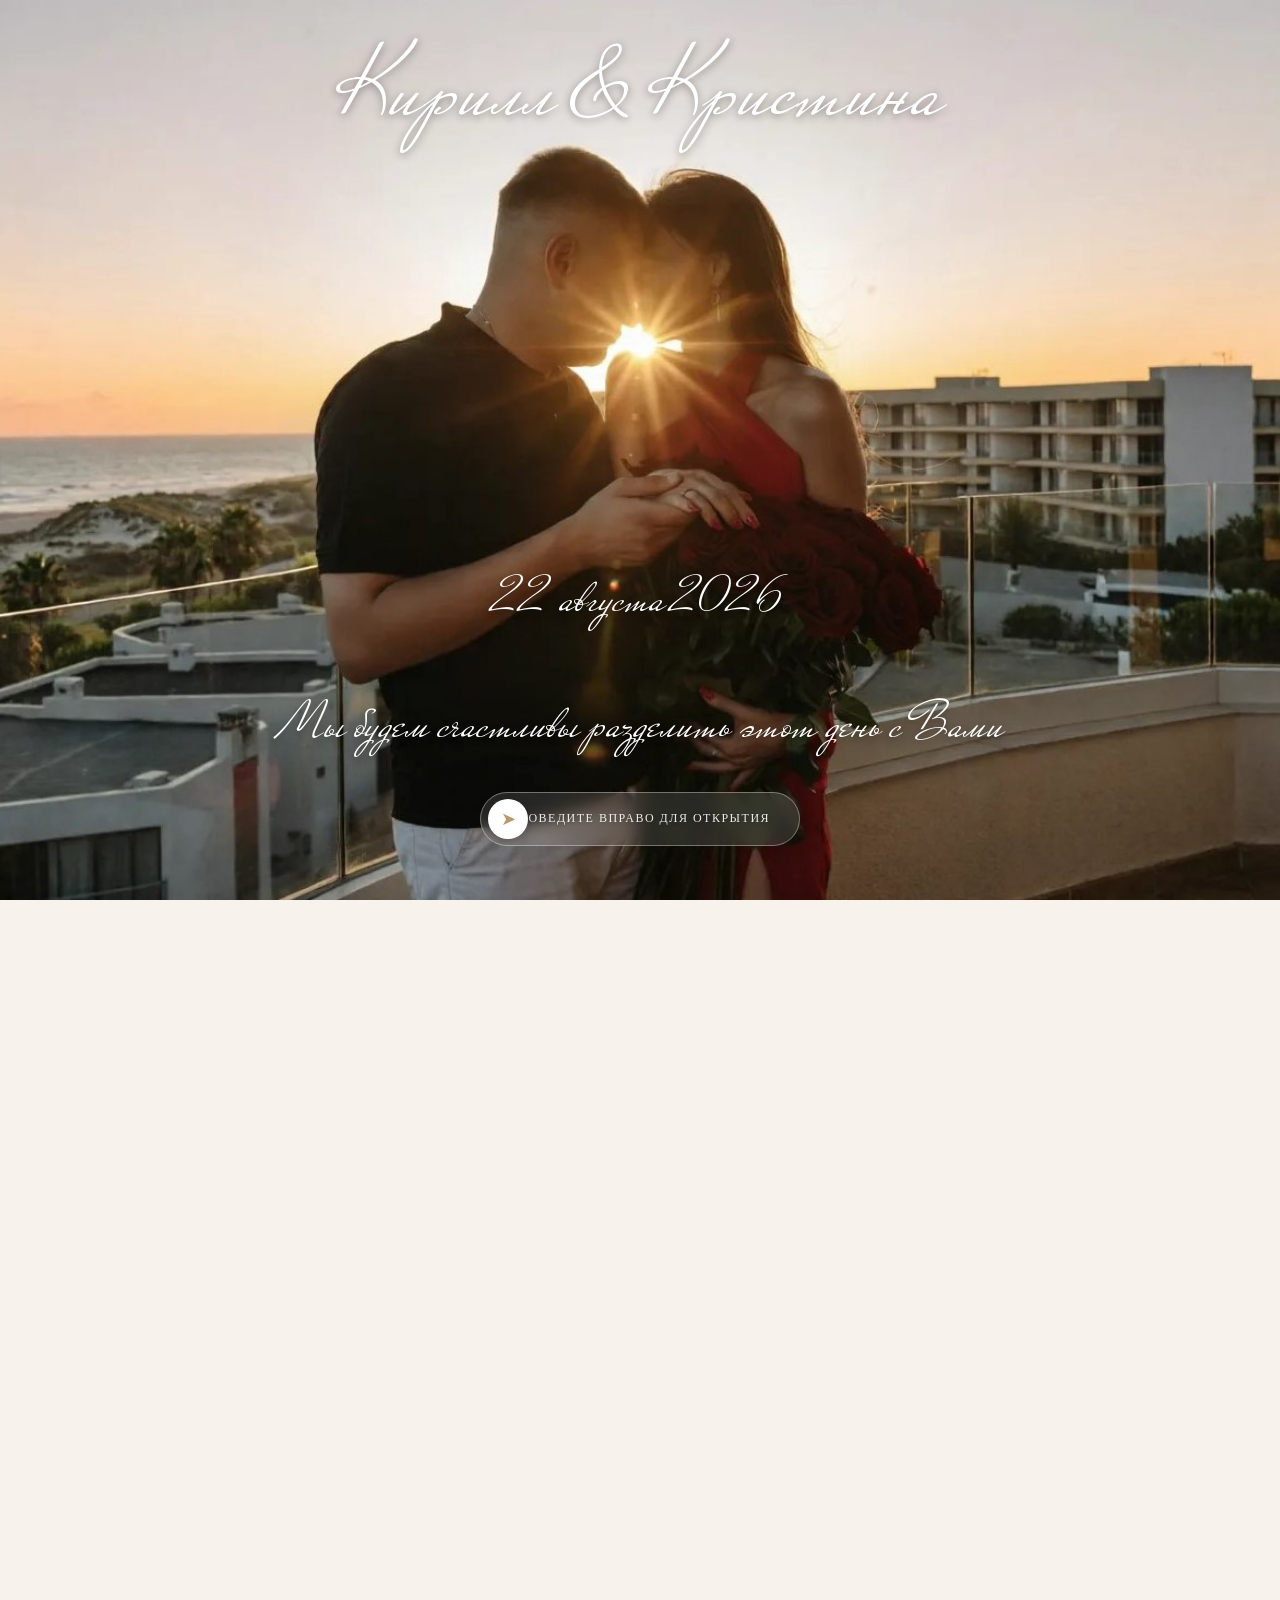
==== index.html @ 7c08b2fe "upd" ====
<!DOCTYPE html>
<html lang="ru">
<head>
  <meta charset="UTF-8">
  <meta name="viewport" content="width=device-width, initial-scale=1.0">
  <title>Кирилл & Кристина | Свадьба 22.08.2026</title>
  <link rel="stylesheet" href="assets/css/styles.css">
  <meta name="description" content="Приглашение на свадьбу Кирилла и Кристины. 22 августа 2026 года, Краснодар.">
</head>

<script>
	document.addEventListener('DOMContentLoaded', () => {
	const slider = document.getElementById('unlockSlider');
	const thumb = document.getElementById('sliderThumb');
	const track = slider.querySelector('.slider-track');
	let startX = 0, currentX = 0, maxDrag = 0, isDragging = false;

	// Рассчитываем максимальное смещение
	const calcMaxDrag = () => maxDrag = slider.offsetWidth - thumb.offsetWidth - 14;
	window.addEventListener('load', calcMaxDrag);
	window.addEventListener('resize', calcMaxDrag);

	const startDrag = (e) => {
		isDragging = true;
		startX = e.clientX ?? e.touches[0].clientX;
		thumb.classList.add('active');
		thumb.style.transition = 'none';
	};

	const moveDrag = (e) => {
		if (!isDragging) return;
		e.preventDefault();
		const x = e.clientX ?? e.touches[0].clientX;
		let diff = x - startX;
		diff = Math.max(0, Math.min(diff, maxDrag));
		currentX = diff;
		thumb.style.transform = `translateY(-50%) translateX(${currentX}px)`;
		track.style.width = `${(currentX / maxDrag) * 100}%`;
	};

	const endDrag = () => {
		if (!isDragging) return;
		isDragging = false;
		thumb.classList.remove('active');
		thumb.style.transition = 'transform 0.35s cubic-bezier(0.2, 0.8, 0.2, 1)';
		track.style.transition = 'width 0.35s cubic-bezier(0.2, 0.8, 0.2, 1)';

		// Если свайпнули >85% → открываем, иначе → возврат
		if (currentX > maxDrag * 0.85) {
		unlock();
		} else {
		currentX = 0;
		thumb.style.transform = 'translateY(-50%) translateX(0)';
		track.style.width = '0%';
		}
	};

	const unlock = () => {
		currentX = maxDrag;
		thumb.style.transform = `translateY(-50%) translateX(${maxDrag}px)`;
		track.style.width = '100%';

		slider.classList.add('unlocked');

		// Плавно разблокируем скролл и прокручиваем к контенту
		setTimeout(() => {
		document.body.classList.remove('lock-scroll');
		document.getElementById('site').scrollIntoView({ behavior: 'smooth' });
		}, 400);
	};

	slider.addEventListener('pointerdown', startDrag);
	document.addEventListener('pointermove', moveDrag);
	document.addEventListener('pointerup', endDrag);
	document.addEventListener('pointercancel', endDrag);
	});
</script>

<body class="lock-scroll">

  <!-- HERO -->
  <header class="hero">
    <img src="img/start.jpg" alt="Кирилл и Кристина">
    <div class="banner">Кирилл & Кристина</div>
    <div class="banner-date">22 августа 2026</div>
    <div class="banner-message">Мы будем счастливы разделить этот день с Вами</div>
    
	<div class="unlock-slider" id="unlockSlider">
  		<div class="slider-track"></div>
  		<div class="slider-thumb" id="sliderThumb">➤</div>
  		<span class="slider-text">проведите вправо для открытия</span>
	</div>
  </header>

  <main id="site">
    <!-- INVITATION -->
    <section class="invitation">
      	<div class="invitation__container">

			<div class="invitation__image desktop-only">
				<img src="img/3402.png" alt="Кирилл и Кристина">
			</div>

			<div class="invitation__content">
				<h1>Дорогие родные и близкие!</h1>
				<div class="divider"></div>
				<p class="invitation-text">
					В нашей жизни произойдёт очень важное событие – наша свадьба!<br>
					Мы верим, что этот день станет красивым началом долгой и счастливой жизни!
				</p>

				<div class="calendar-section">
					<div class="month-year">Август 2026</div>
						<div class="calendar">
							<div class="day-header">Пн</div><div class="day-header">Вт</div><div class="day-header">Ср</div>
							<div class="day-header">Чт</div><div class="day-header">Пт</div><div class="day-header">Сб</div><div class="day-header">Вс</div>
							<div class="empty"></div><div class="empty"></div><div class="empty"></div><div class="empty"></div>
							<div class="empty"></div><div class="empty"></div><div class="day">1</div><div class="day">2</div>
							<div class="day">3</div><div class="day">4</div><div class="day">5</div><div class="day">6</div>
							<div class="day">7</div><div class="day">8</div><div class="day">9</div><div class="day">10</div>
							<div class="day">11</div><div class="day">12</div><div class="day">13</div><div class="day">14</div>
							<div class="day">15</div><div class="day">16</div><div class="day">17</div><div class="day">18</div>
							<div class="day">19</div><div class="day">20</div><div class="day">21</div><div class="day special">22</div>
							<div class="day">23</div><div class="day">24</div><div class="day">25</div><div class="day">26</div>
							<div class="day">27</div><div class="day">28</div><div class="day">29</div><div class="day">30</div>
							<div class="day">31</div>
						</div>
				</div>
			</div>
      	</div>
    </section>

    <section class="timeline">
      	<div class="timeline__container">
        	<h2 class="timeline__title">Планы на день: Быть счастливыми</h2>

			<div class="timeline__item">
				<div class="timeline__image">
					<img src="img/ekaterininsky-zal.png" alt="Регистрация">
				</div>
				<div class="timeline__content">
					<div class="event__header">
						<span class="event__time">12:30</span>
						<span class="event__name">Торжественная церемония 📍</span>
					</div>
					<p class="event__location">Дворец бракосочетания «Екатерининский зал»<br>г. Краснодар, ул. Офицерская, 47</p>
					<p class="event__description">Будем очень рады, если вы приедете немного заранее к началу росписи, чтобы вместе с нами разделить этот трогательный момент.</p>
					<div class="map-card">
						<img src="img/zags-map-snippet.png" alt="Карта проезда к ЗАГС" class="map-card_img">
						<div class="map-card__footer">
							<span>Краснодар, улица Офицерская, 47</span>
							<a href="https://yandex.ru/maps/-/CPw7JO1Y" target="_blank" rel="noopener noreferrer" class="map-card__link">Открыть на карте ↗</a>
						</div>
					</div>
				</div>
			</div>

			<div class="timeline__item timeline__item--reverse">
				<div class="timeline__image">
					<img src="img/berega-rest.webp" alt="Ресторан Берега">
				</div>
				<div class="timeline__content">
						<div class="event__header">
							<span class="event__time">15:30</span>
							<span class="event__name">ФУРШЕТ 📍</span>
						</div>
					<p class="event__location">Ресторан «Берега»</p>
					<p class="event__description">Продолжаем праздник за ужином, тёплыми тостами, громким смехом и танцами до последней песни — моментами, которые будем вспоминать ещё много лет.</p>
					<div class="map-card">
						<img src="img/berega-map-snippet.png" alt="Карта проезда к Ресторану" class="map-card_img">
						<div class="map-card__footer">
							<span>Краснодар, хутор Ленина, 383</span>
							<a href="https://yandex.ru/maps/-/CPwCEN6P" target="_blank" rel="noopener noreferrer" class="map-card__link">Открыть на карте ↗</a>
						</div>
					</div>
				</div>
			</div>

			<div class="timeline__item ">
				<div class="timeline__gallery">
					<div class="gallery-item span-wide"><img src="img/berega-rest-10.webp" alt="Фуршет 1"></div>
					<div class="gallery-item"><img src="img/berega-rest-11.webp" alt="Фуршет 2"></div>
					<div class="gallery-item"><img src="img/berega-rest-12.webp" alt="Фуршет 3"></div>
					<div class="gallery-item span-wide"><img src="img/berega-rest-13.webp" alt="Фуршет 4"></div>
				</div>
				<div class="timeline__content">
						<div class="event__header">
						<span class="event__time">17:00</span>
						<span class="event__name">БАНКЕТ 📍</span>
						</div>
					<p class="event__location">Ресторан «Берега»<br>Краснодар, хутор Ленина, 383</p>
					<p class="event__description">Время знакомиться, общаться, делать красивые фотографии, наслаждаться закусками и поднимать бокалы за начало праздника ✨</p>
					<div class="map-card">
						<img src="img/berega-map-snippet.png" alt="Карта проезда к Ресторану" class="map-card_img">
						<div class="map-card__footer">
							<span>Краснодар, хутор Ленина, 383</span>
							<a href="https://yandex.ru/maps/-/CPwCEN6P" target="_blank" rel="noopener noreferrer" class="map-card__link">Открыть на карте ↗</a>
						</div>
					</div>
				</div>
			</div>


      </div>
    </section>

    <section class="form">
      <h2>АНКЕТА ГОСТЯ</h2>
      <p>Пожалуйста, заполните небольшую анкету гостя. Это поможет нам сделать праздник ещё более комфортным для каждого из вас.</p>
      <a href="https://docs.google.com/forms/d/e/1FAIpQLSchgOE_0-2Ty6O9ewpMIGWy_wHdL8JrAdvfO4RG_BaAGJVtcQ/viewform" target="_blank" rel="noopener noreferrer">ЗАПОЛНИТЬ АНКЕТУ</a>
    </section>

    <section class="count-wrap">
      	<img src="./img/3344.jpg" alt="Фоновое изображение">
		<div class="countdown">
			<h2>ДО НАШЕЙ СВАДЬБЫ ОСТАЛОСЬ</h2>
			<div class="grid">
				<div><span class="num" id="days">00</span><span class="lab">Дней</span></div>
				<div><span class="num" id="hours">00</span><span class="lab">Часов</span></div>
				<div><span class="num" id="minutes">00</span><span class="lab">Минут</span></div>
				<div><span class="num" id="seconds">00</span><span class="lab">Секунд</span></div>
			</div>
		</div>
    </section>
  </main>

  <script>
    document.addEventListener('DOMContentLoaded', () => {
      // Обратный отсчёт до 22 августа 2026, 12:30
      const weddingDate = new Date('2026-08-22T12:30:00').getTime();
      const updateCountdown = () => {
        const now = new Date().getTime();
        const distance = weddingDate - now;
        if (distance < 0) {
          document.querySelector('.countdown').innerHTML = '<div style="font-size:1.2rem; padding:10px;">Мы уже поженились! 💍</div>';
          return;
        }
        document.getElementById('days').textContent = String(Math.floor(distance / (1000 * 60 * 60 * 24))).padStart(2, '0');
        document.getElementById('hours').textContent = String(Math.floor((distance % (1000 * 60 * 60 * 24)) / (1000 * 60 * 60))).padStart(2, '0');
        document.getElementById('minutes').textContent = String(Math.floor((distance % (1000 * 60 * 60)) / (1000 * 60))).padStart(2, '0');
        document.getElementById('seconds').textContent = String(Math.floor((distance % (1000 * 60)) / 1000)).padStart(2, '0');
      };
      updateCountdown();
      setInterval(updateCountdown, 1000);
    });
  </script>
</body>
</html>
---- assets/css/styles.css ----
@font-face {
  font-family: 'Nicoletta Script';
  src: url('../../assets/fonts/Nicoletta Script SHA_1.otf');
  font-display: swap;
}

*, *::before, *::after {
  margin: 0;
  padding: 0;
  box-sizing: border-box;
}

html, body {
  width: 100%;
  overflow-x: hidden;
  margin: 0;
  background: #f7f2ec;
  font-family: Georgia, serif;
  color: #5b4c40;
  line-height: 1.6;
}

body.lock-scroll {
  overflow: hidden;
  height: 100vh;
  position: fixed;
  width: 100%;
}

#site {
  opacity: 0;
  transition: opacity 1s ease-in-out;
}
body:not(.lock-scroll) #site {
  opacity: 1;
}

/* HERO */
.hero {
  position: relative;
  height: 100svh;
  min-height: 600px;
  overflow: hidden;
}
.hero img {
  width: 100%;
  height: 100%;
  object-position: top center;
  object-fit: cover;
  display: block;
}
.banner, .banner-date, .banner-message {
  position: absolute;
  text-align: center;
  left: 50%;
  transform: translateX(-50%);
  color: white;
  font-family: 'Nicoletta Script', cursive;
  text-shadow: 0 2px 8px rgba(0,0,0,0.4);
  width: 90%;
}
.banner { font-size: 8vw; top: 1%; }
.banner-date { font-size: 4vw; top: 62%; }
.banner-message { font-size: 4vw; top: 76%; }

/* ========== UNLOCK SLIDER ========== */
.unlock-slider {
  position: absolute;
  left: 50%;
  top: 88%;
  transform: translateX(-50%) translateY(0); /* Добавлено Y */
  width: min(85vw, 320px);
  height: 54px;
  background: rgba(255, 255, 255, 0.12);
  border: 1px solid rgba(255, 255, 255, 0.35);
  border-radius: 27px;
  backdrop-filter: blur(8px);
  display: flex;
  align-items: center;
  cursor: grab;
  user-select: none;
  touch-action: none;
  overflow: hidden;
  z-index: 10;
  opacity: 1; /*Начальная видимость */
  transition: opacity 0.4s ease, transform 0.4s ease; /*Плавное скрытие */
}
.slider-track {
  position: absolute;
  left: 0; top: 0; bottom: 0;
  width: 0%;
  background: linear-gradient(90deg, rgba(185, 152, 109, 0.4), rgba(185, 152, 109, 0.85));
  border-radius: 27px;
  transition: width 0.15s linear;
  pointer-events: none;
}
.slider-thumb {
  position: absolute;
  left: 7px;
  top: 50%;
  transform: translateY(-50%);
  width: 40px;
  height: 40px;
  background: #fff;
  border-radius: 50%;
  box-shadow: 0 3px 12px rgba(0,0,0,0.25);
  display: flex;
  align-items: center;
  justify-content: center;
  color: #b9986d;
  font-size: 1.1rem;
  z-index: 2;
  pointer-events: none;
}
.slider-thumb.active {
  box-shadow: 0 0 0 6px rgba(255,255,255,0.25);
}
.slider-text {
  position: relative;
  z-index: 1;
  width: 100%;
  text-align: center;
  color: #fff;
  font-size: 0.75rem;
  letter-spacing: 1.5px;
  text-transform: uppercase;
  text-shadow: 0 1px 4px rgba(0,0,0,0.3);
  opacity: 0.9;
  pointer-events: none;
  transition: opacity 0.2s;
}
.unlock-slider.unlocked {
  opacity: 0; /* Полная прозрачность */
  transform: translateX(-50%) translateY(25px); /* Легкое смещение вниз */
  pointer-events: none; /* Отключаем клики */
  cursor: default;
}
.unlock-slider.unlocked .slider-track { width: 100% !important; }
.unlock-slider.unlocked .slider-text { opacity: 0; }

@media (max-width: 768px) {
  .unlock-slider { top: 85%; height: 50px; }
  .slider-thumb { width: 36px; height: 36px; font-size: 1rem; }
  .slider-text { font-size: 0.65rem; }
}

/* INVITATION */
.invitation {
  padding: 60px 20px;
  background: #fffef9;
  width: 100%;
}
.invitation__container {
  max-width: 1100px;
  width: 100%;
  margin: 0 auto;
  display: flex;
  gap: 40px;
  align-items: flex-start;
}
.invitation__content {
  flex: 1;
  background: #ffffff;
  padding: 40px;
  border-radius: 12px;
  box-shadow: 0 4px 24px rgba(0, 0, 0, 0.06);
  text-align: center;
  position: relative;
  min-width: 0;
}
.invitation__content::before {
  content: '';
  position: absolute;
  inset: 15px;
  border: 2px solid #d4c4b0;
  border-radius: 8px;
  pointer-events: none;
}
.invitation__content h1 {
  color: #8b7355;
  font-size: 2em;
  margin-bottom: 10px;
  font-weight: normal;
  letter-spacing: 2px;
  text-transform: uppercase;
}
.invitation__image { flex: 1; min-width: 0; }
.invitation__image img {
  width: 100%;
  height: auto;
  display: block;
  object-fit: cover;
  border-radius: 12px;
}

.divider {
  width: 60px;
  height: 2px;
  background: #d4c4b0;
  margin: 20px auto;
  position: relative;
}
.divider::after {
  content: '♡';
  position: absolute;
  top: 50%;
  left: 50%;
  transform: translate(-50%, -50%);
  background: #fff;
  color: #d4c4b0;
  padding: 0 10px;
  font-size: 14px;
}
.invitation-text {
  color: #6b5b4f;
  font-size: 1.1em;
  line-height: 1.8;
  margin: 25px 0;
  font-style: italic;
}

.calendar-section { margin-top: 40px; }
.month-year {
  color: #8b7355;
  font-size: 1.5em;
  margin-bottom: 20px;
  letter-spacing: 3px;
  text-transform: uppercase;
  position: relative;
  display: inline-block;
}
.month-year::before, .month-year::after {
  content: '';
  position: absolute;
  top: 50%;
  width: 60px;
  height: 1px;
  background: #d4c4b0;
}
.month-year::before { right: 100%; margin-right: 15px; }
.month-year::after { left: 100%; margin-left: 15px; }

.calendar {
  display: grid;
  grid-template-columns: repeat(7, 1fr);
  gap: 8px;
  max-width: 400px;
  margin: 0 auto;
}
.day-header {
  color: #8b7355;
  font-size: 0.8em;
  font-weight: bold;
  padding: 5px 2px;
  text-transform: uppercase;
}
.day {
  aspect-ratio: 1;
  display: flex;
  align-items: center;
  justify-content: center;
  color: #6b5b4f;
  font-size: 1em;
  border-radius: 50%;
  transition: all 0.3s ease;
}
.day.special {
  color: #fff;
  background: #d4a5a5;
  font-weight: bold;
  animation: pulse 2s infinite;
  box-shadow: 0 0 10px rgba(212, 165, 165, 0.4);
}
@keyframes pulse {
  0%, 100% { transform: scale(1); }
  50% { transform: scale(1.08); }
}
.empty { visibility: hidden; }

/* TIMELINE */
.timeline { padding: 60px 20px; background: #fffef9; }
.timeline__container {
  max-width: 1100px;
  margin: 0 auto;
}
.timeline__title {
  text-align: center;
  font-size: 2em;
  color: #8b7355;
  margin-bottom: 30px;
  font-weight: normal;
  letter-spacing: 3px;
  text-transform: uppercase;
}
.timeline__item {
  display: flex;
  gap: 30px;
  align-items: flex-start;
  background: #fff;
  padding: 30px;
  border-radius: 12px;
  box-shadow: 0 4px 24px rgba(0, 0, 0, 0.06);
  margin-bottom: 30px;
}
.timeline__item:last-child { margin-bottom: 0; }
.timeline__image, .timeline__content { flex: 1; min-width: 0; }
.timeline__image img {
  width: 100%;
  height: auto;
  border-radius: 8px;
  display: block;
  object-fit: cover;
}
.timeline__content { display: flex; flex-direction: column; gap: 10px; }

.event__header { display: flex; align-items: baseline; gap: 15px; flex-wrap: wrap; }
.event__time { font-size: 1.8em; color: #a5835f; font-weight: bold; }
.event__name { font-size: 1.3em; color: #4a3f35; text-transform: uppercase; letter-spacing: 1px; }
.event__location { display: flex; align-items: flex-start; gap: 10px; color: #6b5b4f; line-height: 1.5; }
.event__description { color: #5b4c40; font-style: italic; margin: 10px 0 20px; }

.map-card {
  border: 1px solid #e8e0d5;
  border-radius: 12px;
  background: #faf8f5;
  margin-top: auto;
}
.map-card__footer {
  padding: 12px 15px;
  display: flex;
  justify-content: space-between;
  align-items: center;
  border-top: 1px solid #e8e0d5;
  flex-wrap: wrap;
  gap: 10px;
  font-size: 0.9em;
  color: #8b7355;
}
.map-card__link {
  color: #8b7355;
  text-decoration: none;
  font-weight: 500;
}
.timeline__item--reverse .timeline__image { order: 2; }
.timeline__item--reverse .timeline__content { order: 1; }

.timeline__gallery {
  flex: 1;
  display: grid;
  grid-template-columns: repeat(3, 1fr);
  grid-template-rows: repeat(2, 180px);
  gap: 8px;
}
.gallery-item { border-radius: 6px; overflow: hidden; }
.gallery-item img { width: 100%; height: 100%; object-fit: cover; display: block; }
.gallery-item.span-wide { grid-column: span 2; }

/* FORM & COUNTDOWN */
.form {
  padding: 60px 20px;
  text-align: center;
  background: #f7f2ec;
}
.form h2 { font-size: 2.5rem; color: #a5835f; margin-bottom: 20px; }
.form p { max-width: 800px; margin: 0 auto 30px; }
.form a {
  display: inline-block;
  padding: 15px 30px;
  background: #b9986d;
  color: white;
  border-radius: 40px;
  text-decoration: none;
  transition: transform 0.2s, background 0.3s;
}
.form a:hover { background: #a3845c; transform: translateY(-2px); }

.count-wrap { position: relative; width: 100%; }
.count-wrap img { width: 100%; height: auto; display: block; }
.countdown {
  position: absolute;
  left: 50%;
  transform: translateX(-50%);
  bottom: 10%;
  width: 90%;
  max-width: 600px;
  background: rgba(0, 0, 0, .42);
  color: white;
  border-radius: 24px;
  padding: 20px;
  backdrop-filter: blur(5px);
}
.countdown h2 {
    text-align: center;
}
.grid { display: flex; justify-content: center; gap: 20px; flex-wrap: wrap; }
.num { font-size: 2.5rem; font-weight: bold; display: block; }
.lab { font-size: 0.9rem; text-transform: uppercase; display: block; margin-top: 5px; }

/* MOBILE */
@media (max-width: 1024px) {
  .invitation__container { flex-direction: column; align-items: center; }
  .invitation__content, .invitation__image { max-width: 600px; }
}
@media (max-width: 768px) {
  .banner { font-size: 14vw; top: 4%; }
  .banner-date, .banner-message { font-size: 7vw; }
  .banner-date { top: 65%; }
  .banner-message { top: 72%; }
  .open-btn { top: 85%; padding: 10px 20px; }
  .invitation, .timeline, .form { padding: 40px 15px; }
  .invitation__content { padding: 25px 15px; }
  .timeline__item { flex-direction: column; padding: 20px; gap: 20px; }
  .timeline__item--reverse .timeline__image,
  .timeline__item--reverse .timeline__content { order: unset; }
  .event__header { flex-direction: column; gap: 5px; }
  .event__time { font-size: 1.5em; }
  .timeline__gallery { grid-template-columns: repeat(2, 1fr); min-height: 200px; }
  .gallery-item.span-wide { grid-column: span 1; }
  .form h2 { font-size: 1.8rem; }
  .form a { padding: 12px 25px; }
  .num { font-size: 1.8rem; }
  .countdown { bottom: 5%; padding: 15px; }
}
@media (max-width: 480px) {
  .calendar { gap: 4px; }
  .day-header { font-size: 0.7em; }
  .day { font-size: 0.85em; }
  .invitation__content h1 { font-size: 1.2em; }
  .timeline__title { font-size: 1.5em; }
  .event__name { font-size: 1.1em; }
}
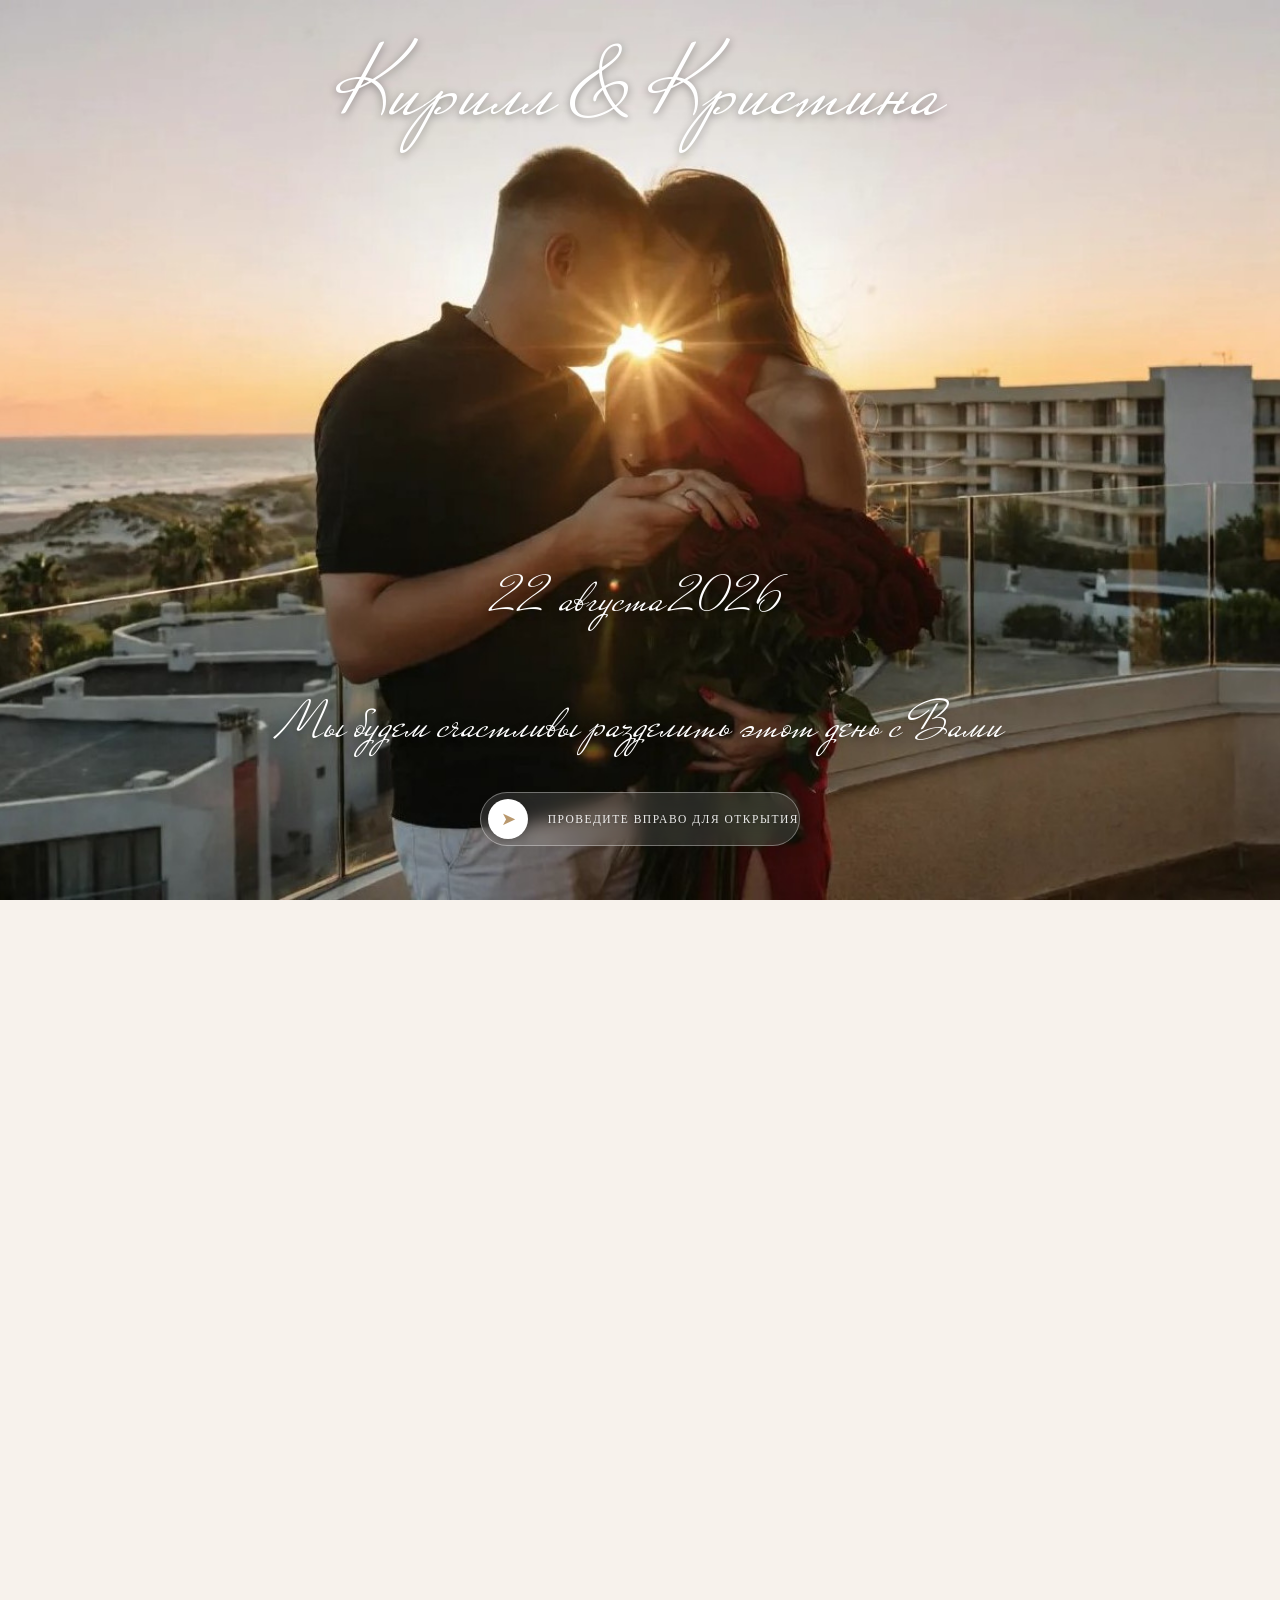
==== commit 0f3c330c: "modified:   assets/css/styles.css 	modified:   index.html" ====
--- a/index.html
+++ b/index.html
@@ -95,13 +95,13 @@
   <main id="site">
     <!-- INVITATION -->
     <section class="invitation">
-      	<div class="invitation__container">
-
-			<div class="invitation__image desktop-only">
+      	<div class="invitation_container">
+
+			<div class="invitation_image desktop-only">
 				<img src="img/3402.png" alt="Кирилл и Кристина">
 			</div>
 
-			<div class="invitation__content">
+			<div class="invitation_content">
 				<h1>Дорогие родные и близкие!</h1>
 				<div class="divider"></div>
 				<p class="invitation-text">
@@ -131,70 +131,70 @@
     </section>
 
     <section class="timeline">
-      	<div class="timeline__container">
-        	<h2 class="timeline__title">Планы на день: Быть счастливыми</h2>
-
-			<div class="timeline__item">
-				<div class="timeline__image">
+      	<div class="timeline_container">
+        	<h2 class="timeline_title">Планы на день: Быть счастливыми</h2>
+
+			<div class="timeline_item">
+				<div class="timeline_image">
 					<img src="img/ekaterininsky-zal.png" alt="Регистрация">
 				</div>
-				<div class="timeline__content">
-					<div class="event__header">
-						<span class="event__time">12:30</span>
-						<span class="event__name">Торжественная церемония 📍</span>
-					</div>
-					<p class="event__location">Дворец бракосочетания «Екатерининский зал»<br>г. Краснодар, ул. Офицерская, 47</p>
-					<p class="event__description">Будем очень рады, если вы приедете немного заранее к началу росписи, чтобы вместе с нами разделить этот трогательный момент.</p>
+				<div class="timeline_content">
+					<div class="event_header">
+						<span class="event_time">12:30</span>
+						<span class="event_name">Торжественная церемония 📍</span>
+					</div>
+					<p class="event_location">Дворец бракосочетания «Екатерининский зал»<br>г. Краснодар, ул. Офицерская, 47</p>
+					<p class="event_description">Будем очень рады, если вы приедете немного заранее к началу росписи, чтобы вместе с нами разделить этот трогательный момент.</p>
 					<div class="map-card">
 						<img src="img/zags-map-snippet.png" alt="Карта проезда к ЗАГС" class="map-card_img">
-						<div class="map-card__footer">
+						<div class="map-card_footer">
 							<span>Краснодар, улица Офицерская, 47</span>
-							<a href="https://yandex.ru/maps/-/CPw7JO1Y" target="_blank" rel="noopener noreferrer" class="map-card__link">Открыть на карте ↗</a>
-						</div>
-					</div>
-				</div>
-			</div>
-
-			<div class="timeline__item timeline__item--reverse">
-				<div class="timeline__image">
+							<a href="https://yandex.ru/maps/-/CPw7JO1Y" target="_blank" rel="noopener noreferrer" class="map-card_link">Открыть на карте ↗</a>
+						</div>
+					</div>
+				</div>
+			</div>
+
+			<div class="timeline_item timeline_item--reverse">
+				<div class="timeline_image">
 					<img src="img/berega-rest.webp" alt="Ресторан Берега">
 				</div>
-				<div class="timeline__content">
-						<div class="event__header">
-							<span class="event__time">15:30</span>
-							<span class="event__name">ФУРШЕТ 📍</span>
-						</div>
-					<p class="event__location">Ресторан «Берега»</p>
-					<p class="event__description">Продолжаем праздник за ужином, тёплыми тостами, громким смехом и танцами до последней песни — моментами, которые будем вспоминать ещё много лет.</p>
+				<div class="timeline_content">
+						<div class="event_header">
+							<span class="event_time">15:30</span>
+							<span class="event_name">ФУРШЕТ 📍</span>
+						</div>
+					<p class="event_location">Ресторан «Берега»</p>
+					<p class="event_description">Продолжаем праздник за ужином, тёплыми тостами, громким смехом и танцами до последней песни — моментами, которые будем вспоминать ещё много лет.</p>
 					<div class="map-card">
 						<img src="img/berega-map-snippet.png" alt="Карта проезда к Ресторану" class="map-card_img">
-						<div class="map-card__footer">
+						<div class="map-card_footer">
 							<span>Краснодар, хутор Ленина, 383</span>
-							<a href="https://yandex.ru/maps/-/CPwCEN6P" target="_blank" rel="noopener noreferrer" class="map-card__link">Открыть на карте ↗</a>
-						</div>
-					</div>
-				</div>
-			</div>
-
-			<div class="timeline__item ">
-				<div class="timeline__gallery">
+							<a href="https://yandex.ru/maps/-/CPwCEN6P" target="_blank" rel="noopener noreferrer" class="map-card_link">Открыть на карте ↗</a>
+						</div>
+					</div>
+				</div>
+			</div>
+
+			<div class="timeline_item ">
+				<div class="timeline_gallery">
 					<div class="gallery-item span-wide"><img src="img/berega-rest-10.webp" alt="Фуршет 1"></div>
 					<div class="gallery-item"><img src="img/berega-rest-11.webp" alt="Фуршет 2"></div>
 					<div class="gallery-item"><img src="img/berega-rest-12.webp" alt="Фуршет 3"></div>
 					<div class="gallery-item span-wide"><img src="img/berega-rest-13.webp" alt="Фуршет 4"></div>
 				</div>
-				<div class="timeline__content">
-						<div class="event__header">
-						<span class="event__time">17:00</span>
-						<span class="event__name">БАНКЕТ 📍</span>
-						</div>
-					<p class="event__location">Ресторан «Берега»<br>Краснодар, хутор Ленина, 383</p>
-					<p class="event__description">Время знакомиться, общаться, делать красивые фотографии, наслаждаться закусками и поднимать бокалы за начало праздника ✨</p>
+				<div class="timeline_content">
+						<div class="event_header">
+						<span class="event_time">17:00</span>
+						<span class="event_name">БАНКЕТ 📍</span>
+						</div>
+					<p class="event_location">Ресторан «Берега»<br>Краснодар, хутор Ленина, 383</p>
+					<p class="event_description">Время знакомиться, общаться, делать красивые фотографии, наслаждаться закусками и поднимать бокалы за начало праздника ✨</p>
 					<div class="map-card">
 						<img src="img/berega-map-snippet.png" alt="Карта проезда к Ресторану" class="map-card_img">
-						<div class="map-card__footer">
+						<div class="map-card_footer">
 							<span>Краснодар, хутор Ленина, 383</span>
-							<a href="https://yandex.ru/maps/-/CPwCEN6P" target="_blank" rel="noopener noreferrer" class="map-card__link">Открыть на карте ↗</a>
+							<a href="https://yandex.ru/maps/-/CPwCEN6P" target="_blank" rel="noopener noreferrer" class="map-card_link">Открыть на карте ↗</a>
 						</div>
 					</div>
 				</div>
--- a/assets/css/styles.css
+++ b/assets/css/styles.css
@@ -119,9 +119,9 @@
   position: relative;
   z-index: 1;
   width: 100%;
-  text-align: center;
+  text-align: right;
   color: #fff;
-  font-size: 0.75rem;
+  font-size: 0.72rem;
   letter-spacing: 1.5px;
   text-transform: uppercase;
   text-shadow: 0 1px 4px rgba(0,0,0,0.3);
@@ -150,7 +150,7 @@
   background: #fffef9;
   width: 100%;
 }
-.invitation__container {
+.invitation_container {
   max-width: 1100px;
   width: 100%;
   margin: 0 auto;
@@ -158,7 +158,7 @@
   gap: 40px;
   align-items: flex-start;
 }
-.invitation__content {
+.invitation_content {
   flex: 1;
   background: #ffffff;
   padding: 40px;
@@ -168,7 +168,7 @@
   position: relative;
   min-width: 0;
 }
-.invitation__content::before {
+.invitation_content::before {
   content: '';
   position: absolute;
   inset: 15px;
@@ -176,7 +176,7 @@
   border-radius: 8px;
   pointer-events: none;
 }
-.invitation__content h1 {
+.invitation_content h1 {
   color: #8b7355;
   font-size: 2em;
   margin-bottom: 10px;
@@ -184,8 +184,8 @@
   letter-spacing: 2px;
   text-transform: uppercase;
 }
-.invitation__image { flex: 1; min-width: 0; }
-.invitation__image img {
+.invitation_image { flex: 1; min-width: 0; }
+.invitation_image img {
   width: 100%;
   height: auto;
   display: block;
@@ -279,11 +279,11 @@
 
 /* TIMELINE */
 .timeline { padding: 60px 20px; background: #fffef9; }
-.timeline__container {
+.timeline_container {
   max-width: 1100px;
   margin: 0 auto;
 }
-.timeline__title {
+.timeline_title {
   text-align: center;
   font-size: 2em;
   color: #8b7355;
@@ -292,7 +292,7 @@
   letter-spacing: 3px;
   text-transform: uppercase;
 }
-.timeline__item {
+.timeline_item {
   display: flex;
   gap: 30px;
   align-items: flex-start;
@@ -302,22 +302,22 @@
   box-shadow: 0 4px 24px rgba(0, 0, 0, 0.06);
   margin-bottom: 30px;
 }
-.timeline__item:last-child { margin-bottom: 0; }
-.timeline__image, .timeline__content { flex: 1; min-width: 0; }
-.timeline__image img {
+.timeline_item:last-child { margin-bottom: 0; }
+.timeline_image, .timeline_content { flex: 1; min-width: 0; }
+.timeline_image img {
   width: 100%;
   height: auto;
   border-radius: 8px;
   display: block;
   object-fit: cover;
 }
-.timeline__content { display: flex; flex-direction: column; gap: 10px; }
-
-.event__header { display: flex; align-items: baseline; gap: 15px; flex-wrap: wrap; }
-.event__time { font-size: 1.8em; color: #a5835f; font-weight: bold; }
-.event__name { font-size: 1.3em; color: #4a3f35; text-transform: uppercase; letter-spacing: 1px; }
-.event__location { display: flex; align-items: flex-start; gap: 10px; color: #6b5b4f; line-height: 1.5; }
-.event__description { color: #5b4c40; font-style: italic; margin: 10px 0 20px; }
+.timeline_content { display: flex; flex-direction: column; gap: 10px; }
+
+.event_header { display: flex; align-items: baseline; gap: 15px; flex-wrap: wrap; }
+.event_time { font-size: 1.8em; color: #a5835f; font-weight: bold; }
+.event_name { font-size: 1.3em; color: #4a3f35; text-transform: uppercase; letter-spacing: 1px; }
+.event_location { display: flex; align-items: flex-start; gap: 10px; color: #6b5b4f; line-height: 1.5; }
+.event_description { color: #5b4c40; font-style: italic; margin: 10px 0 20px; }
 
 .map-card {
   border: 1px solid #e8e0d5;
@@ -325,7 +325,7 @@
   background: #faf8f5;
   margin-top: auto;
 }
-.map-card__footer {
+.map-card_footer {
   padding: 12px 15px;
   display: flex;
   justify-content: space-between;
@@ -336,15 +336,15 @@
   font-size: 0.9em;
   color: #8b7355;
 }
-.map-card__link {
+.map-card_link {
   color: #8b7355;
   text-decoration: none;
   font-weight: 500;
 }
-.timeline__item--reverse .timeline__image { order: 2; }
-.timeline__item--reverse .timeline__content { order: 1; }
-
-.timeline__gallery {
+.timeline_item--reverse .timeline_image { order: 2; }
+.timeline_item--reverse .timeline_content { order: 1; }
+
+.timeline_gallery {
   flex: 1;
   display: grid;
   grid-template-columns: repeat(3, 1fr);
@@ -398,8 +398,8 @@
 
 /* MOBILE */
 @media (max-width: 1024px) {
-  .invitation__container { flex-direction: column; align-items: center; }
-  .invitation__content, .invitation__image { max-width: 600px; }
+  .invitation_container { flex-direction: column; align-items: center; }
+  .invitation_content, .invitation_image { max-width: 600px; }
 }
 @media (max-width: 768px) {
   .banner { font-size: 14vw; top: 4%; }
@@ -408,13 +408,13 @@
   .banner-message { top: 72%; }
   .open-btn { top: 85%; padding: 10px 20px; }
   .invitation, .timeline, .form { padding: 40px 15px; }
-  .invitation__content { padding: 25px 15px; }
-  .timeline__item { flex-direction: column; padding: 20px; gap: 20px; }
-  .timeline__item--reverse .timeline__image,
-  .timeline__item--reverse .timeline__content { order: unset; }
-  .event__header { flex-direction: column; gap: 5px; }
-  .event__time { font-size: 1.5em; }
-  .timeline__gallery { grid-template-columns: repeat(2, 1fr); min-height: 200px; }
+  .invitation_content { padding: 25px 15px; }
+  .timeline_item { flex-direction: column; padding: 20px; gap: 20px; }
+  .timeline_item--reverse .timeline_image,
+  .timeline_item--reverse .timeline_content { order: unset; }
+  .event_header { flex-direction: column; gap: 5px; }
+  .event_time { font-size: 1.5em; }
+  .timeline_gallery { grid-template-columns: repeat(2, 1fr); min-height: 200px; }
   .gallery-item.span-wide { grid-column: span 1; }
   .form h2 { font-size: 1.8rem; }
   .form a { padding: 12px 25px; }
@@ -425,7 +425,7 @@
   .calendar { gap: 4px; }
   .day-header { font-size: 0.7em; }
   .day { font-size: 0.85em; }
-  .invitation__content h1 { font-size: 1.2em; }
-  .timeline__title { font-size: 1.5em; }
-  .event__name { font-size: 1.1em; }
+  .invitation_content h1 { font-size: 1.2em; }
+  .timeline_title { font-size: 1.5em; }
+  .event_name { font-size: 1.1em; }
 }
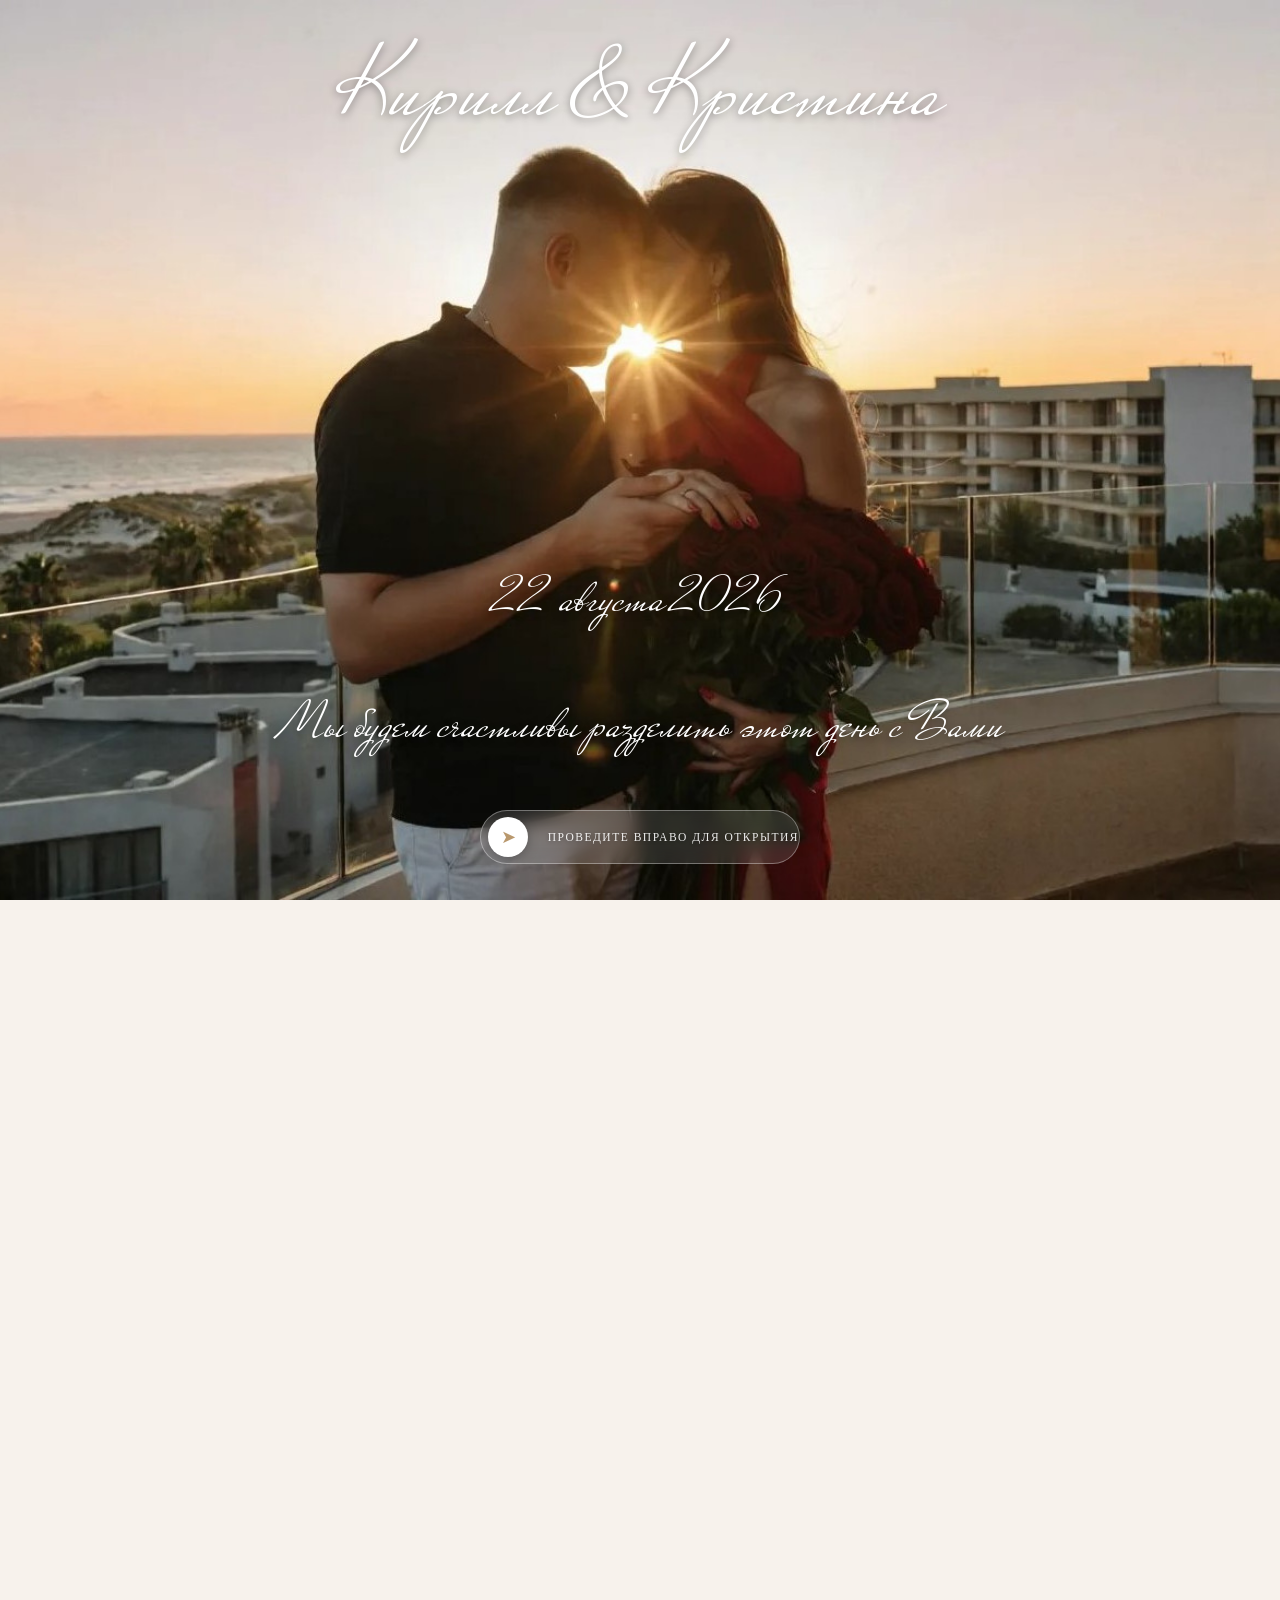
==== commit f7f68d88: "modified:   assets/css/styles.css 	modified:   index.html" ====
--- a/index.html
+++ b/index.html
@@ -141,7 +141,7 @@
 				<div class="timeline_content">
 					<div class="event_header">
 						<span class="event_time">12:30</span>
-						<span class="event_name">Торжественная церемония 📍</span>
+						<span class="event_name">Торжественная церемония</span>
 					</div>
 					<p class="event_location">Дворец бракосочетания «Екатерининский зал»<br>г. Краснодар, ул. Офицерская, 47</p>
 					<p class="event_description">Будем очень рады, если вы приедете немного заранее к началу росписи, чтобы вместе с нами разделить этот трогательный момент.</p>
@@ -162,7 +162,7 @@
 				<div class="timeline_content">
 						<div class="event_header">
 							<span class="event_time">15:30</span>
-							<span class="event_name">ФУРШЕТ 📍</span>
+							<span class="event_name">Фуршет</span>
 						</div>
 					<p class="event_location">Ресторан «Берега»</p>
 					<p class="event_description">Продолжаем праздник за ужином, тёплыми тостами, громким смехом и танцами до последней песни — моментами, которые будем вспоминать ещё много лет.</p>
@@ -186,10 +186,10 @@
 				<div class="timeline_content">
 						<div class="event_header">
 						<span class="event_time">17:00</span>
-						<span class="event_name">БАНКЕТ 📍</span>
+						<span class="event_name">Банкет</span>
 						</div>
 					<p class="event_location">Ресторан «Берега»<br>Краснодар, хутор Ленина, 383</p>
-					<p class="event_description">Время знакомиться, общаться, делать красивые фотографии, наслаждаться закусками и поднимать бокалы за начало праздника ✨</p>
+					<p class="event_description">Время знакомиться, общаться, делать красивые фотографии, наслаждаться закусками и поднимать бокалы за начало праздника</p>
 					<div class="map-card">
 						<img src="img/berega-map-snippet.png" alt="Карта проезда к Ресторану" class="map-card_img">
 						<div class="map-card_footer">
--- a/assets/css/styles.css
+++ b/assets/css/styles.css
@@ -67,7 +67,7 @@
 .unlock-slider {
   position: absolute;
   left: 50%;
-  top: 88%;
+  top: 90%;
   transform: translateX(-50%) translateY(0); /* Добавлено Y */
   width: min(85vw, 320px);
   height: 54px;
@@ -295,7 +295,7 @@
 .timeline_item {
   display: flex;
   gap: 30px;
-  align-items: flex-start;
+  align-items: stretch;
   background: #fff;
   padding: 30px;
   border-radius: 12px;
@@ -306,7 +306,8 @@
 .timeline_image, .timeline_content { flex: 1; min-width: 0; }
 .timeline_image img {
   width: 100%;
-  height: auto;
+  height: 100%;
+  object-fit: cover;
   border-radius: 8px;
   display: block;
   object-fit: cover;
@@ -336,6 +337,11 @@
   font-size: 0.9em;
   color: #8b7355;
 }
+.map-card_img {
+    width: 100%;
+    height: auto;
+    display: block;
+}
 .map-card_link {
   color: #8b7355;
   text-decoration: none;
@@ -348,7 +354,7 @@
   flex: 1;
   display: grid;
   grid-template-columns: repeat(3, 1fr);
-  grid-template-rows: repeat(2, 180px);
+  grid-template-rows: repeat(2, 280px);
   gap: 8px;
 }
 .gallery-item { border-radius: 6px; overflow: hidden; }
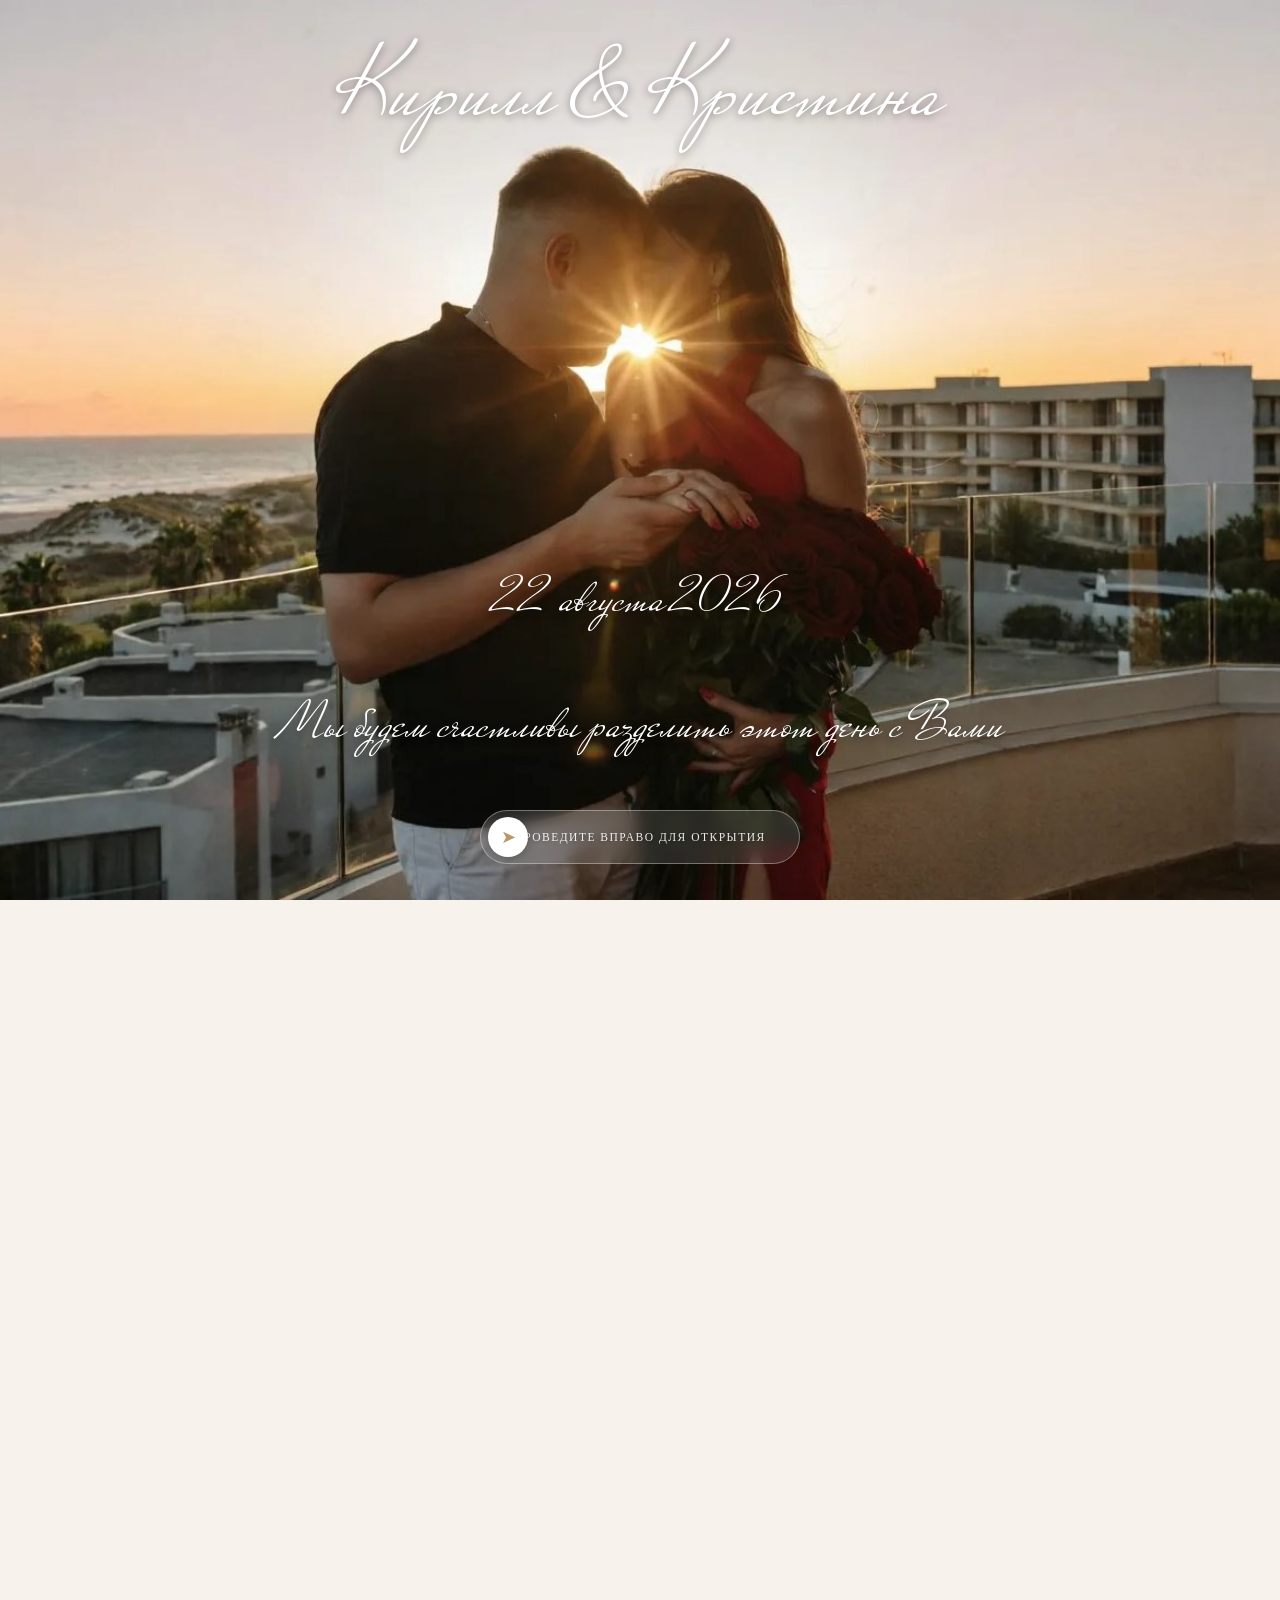
==== commit e45e96b0: "modified:   index.html" ====
--- a/index.html
+++ b/index.html
@@ -136,7 +136,7 @@
 
 			<div class="timeline_item">
 				<div class="timeline_image">
-					<img src="img/ekaterininsky-zal.png" alt="Регистрация">
+					<img src="img/ekaterininsky-zal.png" alt="Место регистрации">
 				</div>
 				<div class="timeline_content">
 					<div class="event_header">
--- a/assets/css/styles.css
+++ b/assets/css/styles.css
@@ -119,7 +119,7 @@
   position: relative;
   z-index: 1;
   width: 100%;
-  text-align: right;
+  text-align: center;
   color: #fff;
   font-size: 0.72rem;
   letter-spacing: 1.5px;
@@ -151,7 +151,7 @@
   width: 100%;
 }
 .invitation_container {
-  max-width: 1100px;
+  max-width: 1000px;
   width: 100%;
   margin: 0 auto;
   display: flex;
@@ -354,7 +354,7 @@
   flex: 1;
   display: grid;
   grid-template-columns: repeat(3, 1fr);
-  grid-template-rows: repeat(2, 280px);
+  grid-template-rows: repeat(2, 300px);
   gap: 8px;
 }
 .gallery-item { border-radius: 6px; overflow: hidden; }
@@ -420,8 +420,8 @@
   .timeline_item--reverse .timeline_content { order: unset; }
   .event_header { flex-direction: column; gap: 5px; }
   .event_time { font-size: 1.5em; }
-  .timeline_gallery { grid-template-columns: repeat(2, 1fr); min-height: 200px; }
-  .gallery-item.span-wide { grid-column: span 1; }
+  .timeline_gallery { grid-template-columns: repeat(3, 1fr); min-height: 50px; }
+  .gallery-item.span-wide { grid-column: span 2; }
   .form h2 { font-size: 1.8rem; }
   .form a { padding: 12px 25px; }
   .num { font-size: 1.8rem; }
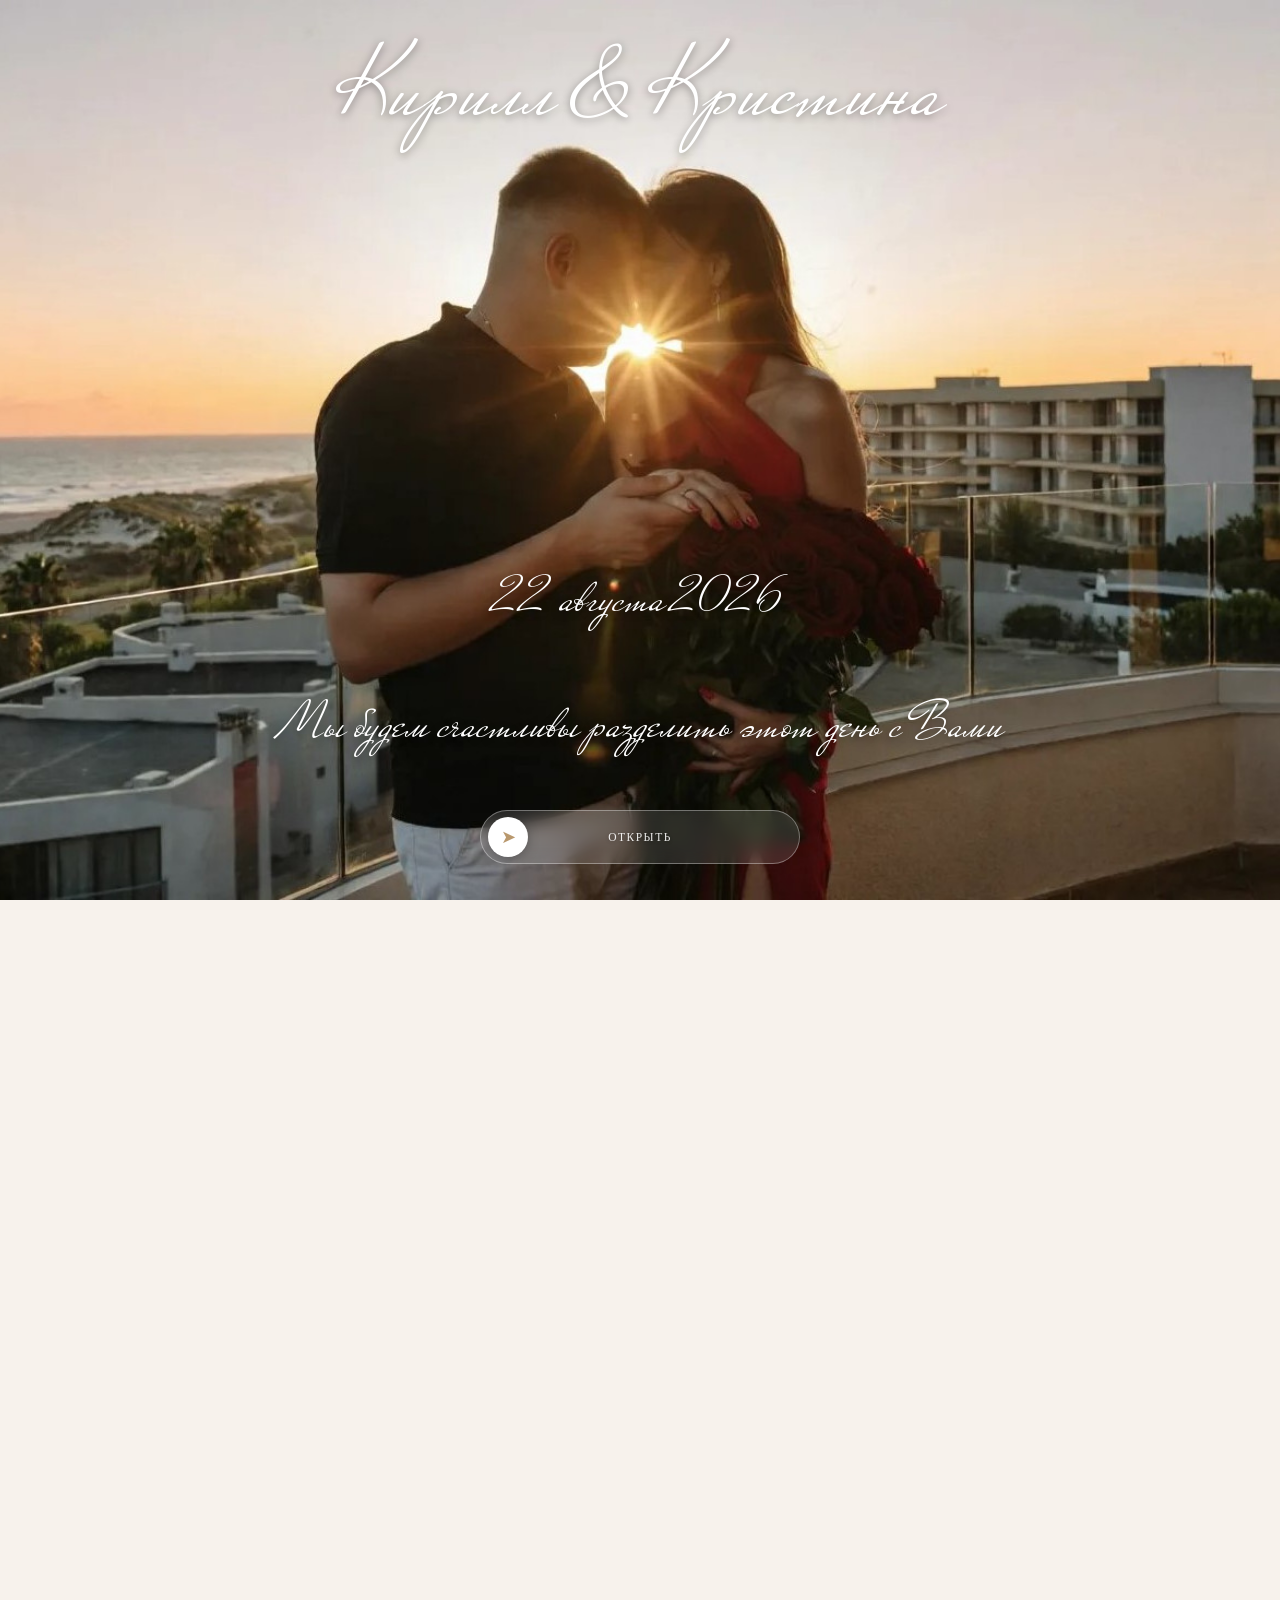
==== commit e71dcf86: "modified:   index.html" ====
--- a/index.html
+++ b/index.html
@@ -88,7 +88,7 @@
 	<div class="unlock-slider" id="unlockSlider">
   		<div class="slider-track"></div>
   		<div class="slider-thumb" id="sliderThumb">➤</div>
-  		<span class="slider-text">проведите вправо для открытия</span>
+  		<span class="slider-text">открыть</span>
 	</div>
   </header>
 
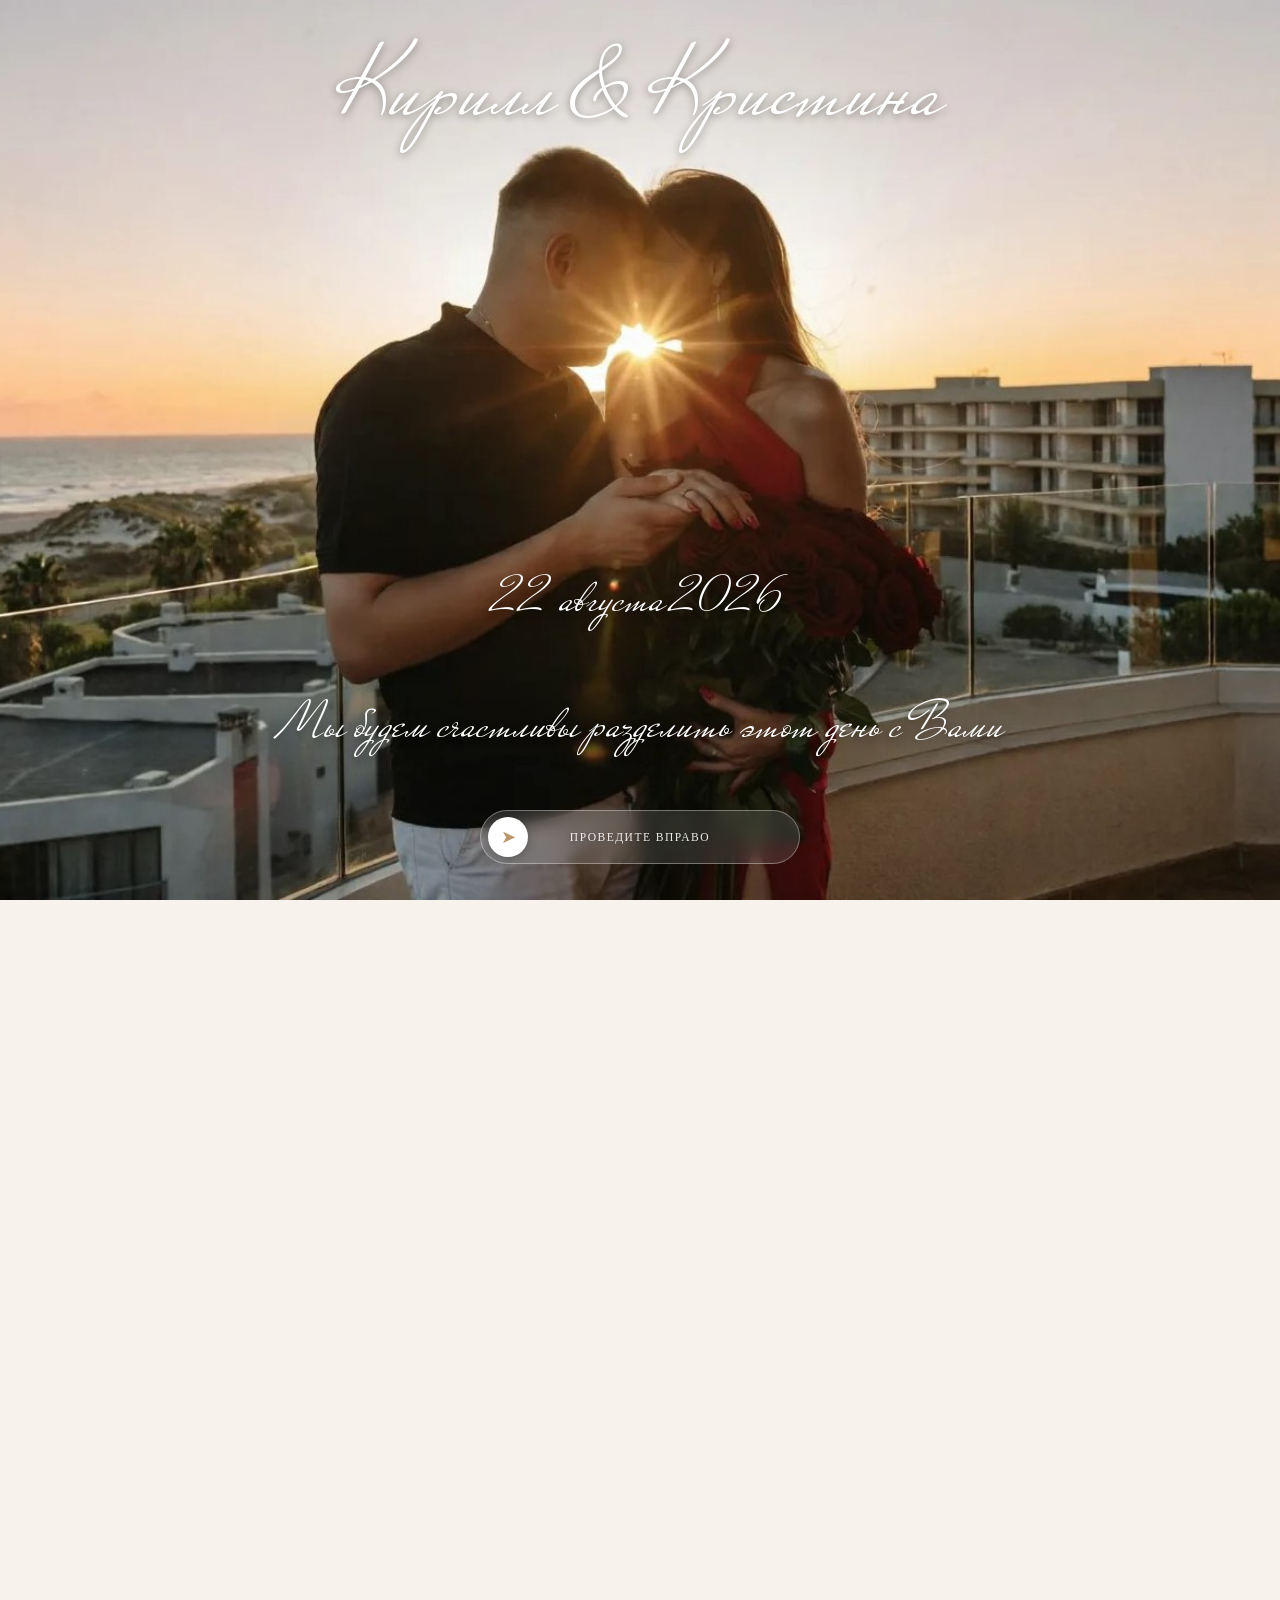
==== commit 00b8757f: "modified:   assets/css/styles.css 	modified:   index.html" ====
--- a/index.html
+++ b/index.html
@@ -88,7 +88,7 @@
 	<div class="unlock-slider" id="unlockSlider">
   		<div class="slider-track"></div>
   		<div class="slider-thumb" id="sliderThumb">➤</div>
-  		<span class="slider-text">открыть</span>
+  		<span class="slider-text">проведите вправо</span>
 	</div>
   </header>
 
--- a/assets/css/styles.css
+++ b/assets/css/styles.css
@@ -68,7 +68,7 @@
   position: absolute;
   left: 50%;
   top: 90%;
-  transform: translateX(-50%) translateY(0); /* Добавлено Y */
+  transform: translateX(-50%) translateY(0);
   width: min(85vw, 320px);
   height: 54px;
   background: rgba(255, 255, 255, 0.12);
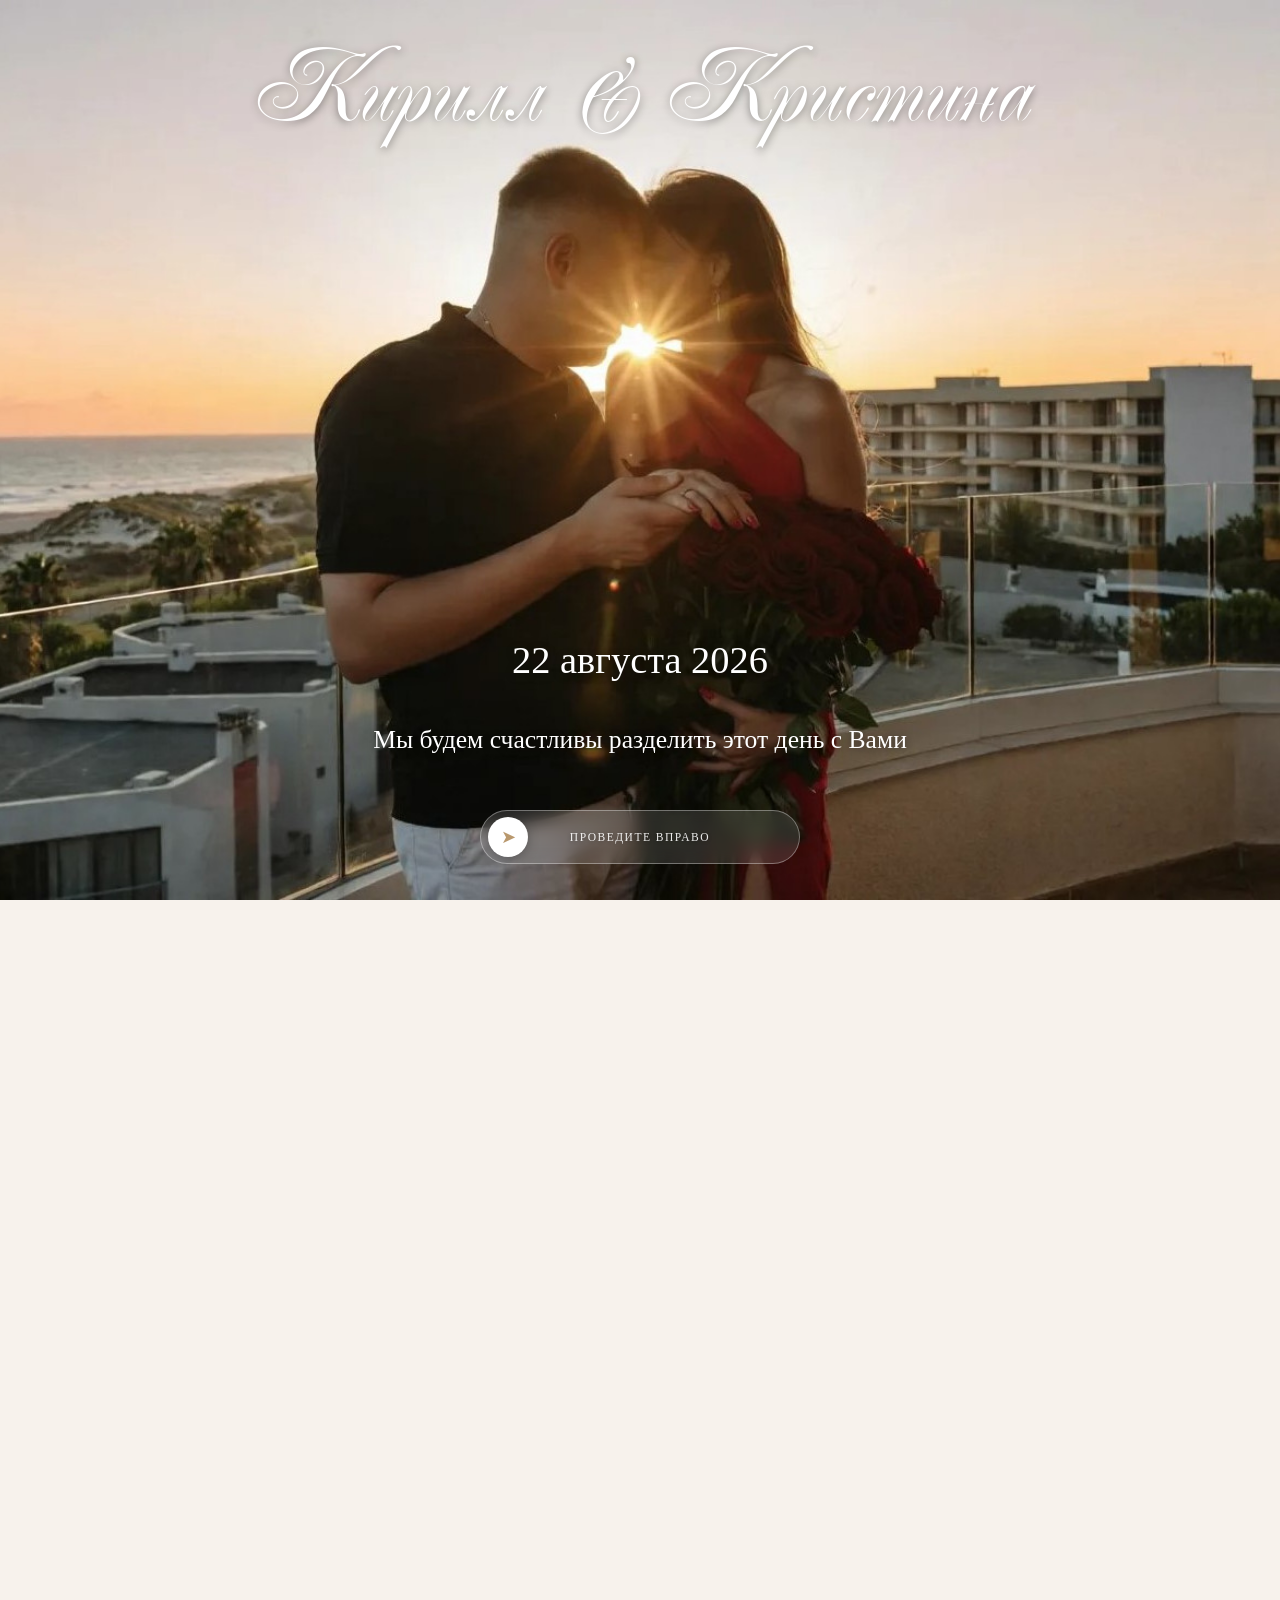
==== commit de4654f7: "modified:   index.html 	new file:   test.html" ====
--- a/index.html
+++ b/index.html
@@ -92,157 +92,158 @@
 	</div>
   </header>
 
-  <main id="site">
-    <!-- INVITATION -->
-    <section class="invitation">
-      	<div class="invitation_container">
-
-			<div class="invitation_image desktop-only">
-				<img src="img/3402.png" alt="Кирилл и Кристина">
+	<main id="site">
+		<!-- INVITATION -->
+		<section class="invitation">
+			<div class="timeline_container">
+				<h2>Дорогие родные и близкие!</h2>
+				
+				<div class="invitation_content">
+					<div class="invitation_image desktop-only">
+						<img src="img/3402.png" alt="Кирилл и Кристина">
+					</div>
+							
+					<p class="invitation-text">
+						В нашей жизни произойдёт очень важное событие – наша свадьба!<br>
+						Мы верим, что этот день станет красивым началом долгой и счастливой жизни!
+					</p>
+					<div class="divider"></div>
+					
+					<div class="calendar-section">
+						<div class="month-year">Август 2026</div>
+							<div class="calendar">
+								<div class="day-header">Пн</div><div class="day-header">Вт</div><div class="day-header">Ср</div>
+								<div class="day-header">Чт</div><div class="day-header">Пт</div><div class="day-header">Сб</div><div class="day-header">Вс</div>
+								<div class="empty"></div><div class="empty"></div><div class="empty"></div><div class="empty"></div>
+								<div class="empty"></div><div class="empty"></div><div class="day">1</div><div class="day">2</div>
+								<div class="day">3</div><div class="day">4</div><div class="day">5</div><div class="day">6</div>
+								<div class="day">7</div><div class="day">8</div><div class="day">9</div><div class="day">10</div>
+								<div class="day">11</div><div class="day">12</div><div class="day">13</div><div class="day">14</div>
+								<div class="day">15</div><div class="day">16</div><div class="day">17</div><div class="day">18</div>
+								<div class="day">19</div><div class="day">20</div><div class="day">21</div><div class="day special">22</div>
+								<div class="day">23</div><div class="day">24</div><div class="day">25</div><div class="day">26</div>
+								<div class="day">27</div><div class="day">28</div><div class="day">29</div><div class="day">30</div>
+								<div class="day">31</div>
+							</div>
+					</div>
+				</div>
 			</div>
-
-			<div class="invitation_content">
-				<h1>Дорогие родные и близкие!</h1>
-				<div class="divider"></div>
-				<p class="invitation-text">
-					В нашей жизни произойдёт очень важное событие – наша свадьба!<br>
-					Мы верим, что этот день станет красивым началом долгой и счастливой жизни!
-				</p>
-
-				<div class="calendar-section">
-					<div class="month-year">Август 2026</div>
-						<div class="calendar">
-							<div class="day-header">Пн</div><div class="day-header">Вт</div><div class="day-header">Ср</div>
-							<div class="day-header">Чт</div><div class="day-header">Пт</div><div class="day-header">Сб</div><div class="day-header">Вс</div>
-							<div class="empty"></div><div class="empty"></div><div class="empty"></div><div class="empty"></div>
-							<div class="empty"></div><div class="empty"></div><div class="day">1</div><div class="day">2</div>
-							<div class="day">3</div><div class="day">4</div><div class="day">5</div><div class="day">6</div>
-							<div class="day">7</div><div class="day">8</div><div class="day">9</div><div class="day">10</div>
-							<div class="day">11</div><div class="day">12</div><div class="day">13</div><div class="day">14</div>
-							<div class="day">15</div><div class="day">16</div><div class="day">17</div><div class="day">18</div>
-							<div class="day">19</div><div class="day">20</div><div class="day">21</div><div class="day special">22</div>
-							<div class="day">23</div><div class="day">24</div><div class="day">25</div><div class="day">26</div>
-							<div class="day">27</div><div class="day">28</div><div class="day">29</div><div class="day">30</div>
-							<div class="day">31</div>
-						</div>
+		</section>
+
+		<section class="timeline">
+			<div class="timeline_container">
+				<h2 class="timeline_title">Планы на день: Быть счастливыми</h2>
+
+				<div class="timeline_item">
+					<div class="timeline_image">
+						<img src="img/ekaterininsky-zal.png" alt="Место регистрации">
+					</div>
+					<div class="timeline_content">
+						<div class="event_header">
+							<span class="event_time">12:30</span>
+							<span class="event_name">Торжественная церемония</span>
+						</div>
+						<p class="event_location">Дворец бракосочетания «Екатерининский зал»<br>г. Краснодар, ул. Офицерская, 47</p>
+						<p class="event_description">Будем очень рады, если вы приедете немного заранее к началу росписи, чтобы вместе с нами разделить этот трогательный момент.</p>
+						<div class="map-card">
+							<img src="img/zags-map-snippet.png" alt="Карта проезда к ЗАГС" class="map-card_img">
+							<div class="map-card_footer">
+								<span>Краснодар, улица Офицерская, 47</span>
+								<a href="https://yandex.ru/maps/-/CPw7JO1Y" target="_blank" rel="noopener noreferrer" class="map-card_link">Открыть на карте ↗</a>
+							</div>
+						</div>
+					</div>
+				</div>
+
+				<div class="timeline_item timeline_item--reverse">
+					<div class="timeline_image">
+						<img src="img/berega-rest.webp" alt="Ресторан Берега">
+					</div>
+					<div class="timeline_content">
+							<div class="event_header">
+								<span class="event_time">15:30</span>
+								<span class="event_name">Фуршет</span>
+							</div>
+						<p class="event_location">Ресторан «Берега»</p>
+						<p class="event_description">Продолжаем праздник за ужином, тёплыми тостами, громким смехом и танцами до последней песни — моментами, которые будем вспоминать ещё много лет.</p>
+						<div class="map-card">
+							<img src="img/berega-map-snippet.png" alt="Карта проезда к Ресторану" class="map-card_img">
+							<div class="map-card_footer">
+								<span>Краснодар, хутор Ленина, 383</span>
+								<a href="https://yandex.ru/maps/-/CPwCEN6P" target="_blank" rel="noopener noreferrer" class="map-card_link">Открыть на карте ↗</a>
+							</div>
+						</div>
+					</div>
+				</div>
+
+				<div class="timeline_item ">
+					<div class="timeline_gallery">
+						<div class="gallery-item span-wide"><img src="img/berega-rest-10.webp" alt="Фуршет 1"></div>
+						<div class="gallery-item"><img src="img/berega-rest-11.webp" alt="Фуршет 2"></div>
+						<div class="gallery-item"><img src="img/berega-rest-12.webp" alt="Фуршет 3"></div>
+						<div class="gallery-item span-wide"><img src="img/berega-rest-13.webp" alt="Фуршет 4"></div>
+					</div>
+					<div class="timeline_content">
+							<div class="event_header">
+							<span class="event_time">17:00</span>
+							<span class="event_name">Банкет</span>
+							</div>
+						<p class="event_location">Ресторан «Берега»<br>Краснодар, хутор Ленина, 383</p>
+						<p class="event_description">Время знакомиться, общаться, делать красивые фотографии, наслаждаться закусками и поднимать бокалы за начало праздника</p>
+						<div class="map-card">
+							<img src="img/berega-map-snippet.png" alt="Карта проезда к Ресторану" class="map-card_img">
+							<div class="map-card_footer">
+								<span>Краснодар, хутор Ленина, 383</span>
+								<a href="https://yandex.ru/maps/-/CPwCEN6P" target="_blank" rel="noopener noreferrer" class="map-card_link">Открыть на карте ↗</a>
+							</div>
+						</div>
+					</div>
+				</div>
+
+
+		</div>
+		</section>
+
+		<section class="form">
+		<h2>АНКЕТА ГОСТЯ</h2>
+		<p>Пожалуйста, заполните небольшую анкету гостя. Это поможет нам сделать праздник ещё более комфортным для каждого из вас.</p>
+		<a href="https://docs.google.com/forms/d/e/1FAIpQLSchgOE_0-2Ty6O9ewpMIGWy_wHdL8JrAdvfO4RG_BaAGJVtcQ/viewform" target="_blank" rel="noopener noreferrer">ЗАПОЛНИТЬ АНКЕТУ</a>
+		</section>
+
+		<section class="count-wrap">
+			<img src="./img/3344.jpg" alt="Фоновое изображение">
+			<div class="countdown">
+				<h2>ДО НАШЕЙ СВАДЬБЫ ОСТАЛОСЬ</h2>
+				<div class="grid">
+					<div><span class="num" id="days">00</span><span class="lab">Дней</span></div>
+					<div><span class="num" id="hours">00</span><span class="lab">Часов</span></div>
+					<div><span class="num" id="minutes">00</span><span class="lab">Минут</span></div>
+					<div><span class="num" id="seconds">00</span><span class="lab">Секунд</span></div>
 				</div>
 			</div>
-      	</div>
-    </section>
-
-    <section class="timeline">
-      	<div class="timeline_container">
-        	<h2 class="timeline_title">Планы на день: Быть счастливыми</h2>
-
-			<div class="timeline_item">
-				<div class="timeline_image">
-					<img src="img/ekaterininsky-zal.png" alt="Место регистрации">
-				</div>
-				<div class="timeline_content">
-					<div class="event_header">
-						<span class="event_time">12:30</span>
-						<span class="event_name">Торжественная церемония</span>
-					</div>
-					<p class="event_location">Дворец бракосочетания «Екатерининский зал»<br>г. Краснодар, ул. Офицерская, 47</p>
-					<p class="event_description">Будем очень рады, если вы приедете немного заранее к началу росписи, чтобы вместе с нами разделить этот трогательный момент.</p>
-					<div class="map-card">
-						<img src="img/zags-map-snippet.png" alt="Карта проезда к ЗАГС" class="map-card_img">
-						<div class="map-card_footer">
-							<span>Краснодар, улица Офицерская, 47</span>
-							<a href="https://yandex.ru/maps/-/CPw7JO1Y" target="_blank" rel="noopener noreferrer" class="map-card_link">Открыть на карте ↗</a>
-						</div>
-					</div>
-				</div>
-			</div>
-
-			<div class="timeline_item timeline_item--reverse">
-				<div class="timeline_image">
-					<img src="img/berega-rest.webp" alt="Ресторан Берега">
-				</div>
-				<div class="timeline_content">
-						<div class="event_header">
-							<span class="event_time">15:30</span>
-							<span class="event_name">Фуршет</span>
-						</div>
-					<p class="event_location">Ресторан «Берега»</p>
-					<p class="event_description">Продолжаем праздник за ужином, тёплыми тостами, громким смехом и танцами до последней песни — моментами, которые будем вспоминать ещё много лет.</p>
-					<div class="map-card">
-						<img src="img/berega-map-snippet.png" alt="Карта проезда к Ресторану" class="map-card_img">
-						<div class="map-card_footer">
-							<span>Краснодар, хутор Ленина, 383</span>
-							<a href="https://yandex.ru/maps/-/CPwCEN6P" target="_blank" rel="noopener noreferrer" class="map-card_link">Открыть на карте ↗</a>
-						</div>
-					</div>
-				</div>
-			</div>
-
-			<div class="timeline_item ">
-				<div class="timeline_gallery">
-					<div class="gallery-item span-wide"><img src="img/berega-rest-10.webp" alt="Фуршет 1"></div>
-					<div class="gallery-item"><img src="img/berega-rest-11.webp" alt="Фуршет 2"></div>
-					<div class="gallery-item"><img src="img/berega-rest-12.webp" alt="Фуршет 3"></div>
-					<div class="gallery-item span-wide"><img src="img/berega-rest-13.webp" alt="Фуршет 4"></div>
-				</div>
-				<div class="timeline_content">
-						<div class="event_header">
-						<span class="event_time">17:00</span>
-						<span class="event_name">Банкет</span>
-						</div>
-					<p class="event_location">Ресторан «Берега»<br>Краснодар, хутор Ленина, 383</p>
-					<p class="event_description">Время знакомиться, общаться, делать красивые фотографии, наслаждаться закусками и поднимать бокалы за начало праздника</p>
-					<div class="map-card">
-						<img src="img/berega-map-snippet.png" alt="Карта проезда к Ресторану" class="map-card_img">
-						<div class="map-card_footer">
-							<span>Краснодар, хутор Ленина, 383</span>
-							<a href="https://yandex.ru/maps/-/CPwCEN6P" target="_blank" rel="noopener noreferrer" class="map-card_link">Открыть на карте ↗</a>
-						</div>
-					</div>
-				</div>
-			</div>
-
-
-      </div>
-    </section>
-
-    <section class="form">
-      <h2>АНКЕТА ГОСТЯ</h2>
-      <p>Пожалуйста, заполните небольшую анкету гостя. Это поможет нам сделать праздник ещё более комфортным для каждого из вас.</p>
-      <a href="https://docs.google.com/forms/d/e/1FAIpQLSchgOE_0-2Ty6O9ewpMIGWy_wHdL8JrAdvfO4RG_BaAGJVtcQ/viewform" target="_blank" rel="noopener noreferrer">ЗАПОЛНИТЬ АНКЕТУ</a>
-    </section>
-
-    <section class="count-wrap">
-      	<img src="./img/3344.jpg" alt="Фоновое изображение">
-		<div class="countdown">
-			<h2>ДО НАШЕЙ СВАДЬБЫ ОСТАЛОСЬ</h2>
-			<div class="grid">
-				<div><span class="num" id="days">00</span><span class="lab">Дней</span></div>
-				<div><span class="num" id="hours">00</span><span class="lab">Часов</span></div>
-				<div><span class="num" id="minutes">00</span><span class="lab">Минут</span></div>
-				<div><span class="num" id="seconds">00</span><span class="lab">Секунд</span></div>
-			</div>
-		</div>
-    </section>
-  </main>
-
-  <script>
-    document.addEventListener('DOMContentLoaded', () => {
-      // Обратный отсчёт до 22 августа 2026, 12:30
-      const weddingDate = new Date('2026-08-22T12:30:00').getTime();
-      const updateCountdown = () => {
-        const now = new Date().getTime();
-        const distance = weddingDate - now;
-        if (distance < 0) {
-          document.querySelector('.countdown').innerHTML = '<div style="font-size:1.2rem; padding:10px;">Мы уже поженились! 💍</div>';
-          return;
-        }
-        document.getElementById('days').textContent = String(Math.floor(distance / (1000 * 60 * 60 * 24))).padStart(2, '0');
-        document.getElementById('hours').textContent = String(Math.floor((distance % (1000 * 60 * 60 * 24)) / (1000 * 60 * 60))).padStart(2, '0');
-        document.getElementById('minutes').textContent = String(Math.floor((distance % (1000 * 60 * 60)) / (1000 * 60))).padStart(2, '0');
-        document.getElementById('seconds').textContent = String(Math.floor((distance % (1000 * 60)) / 1000)).padStart(2, '0');
-      };
-      updateCountdown();
-      setInterval(updateCountdown, 1000);
-    });
-  </script>
+		</section>
+	</main>
+
+	<script>
+		document.addEventListener('DOMContentLoaded', () => {
+		// Обратный отсчёт до 22 августа 2026, 12:30
+			const weddingDate = new Date('2026-08-22T12:30:00').getTime();
+			const updateCountdown = () => {
+				const now = new Date().getTime();
+				const distance = weddingDate - now;
+				if (distance < 0) {
+				document.querySelector('.countdown').innerHTML = '<div style="font-size:1.2rem; padding:10px;">Мы уже поженились!</div>';
+				return;
+				}
+				document.getElementById('days').textContent = String(Math.floor(distance / (1000 * 60 * 60 * 24))).padStart(2, '0');
+				document.getElementById('hours').textContent = String(Math.floor((distance % (1000 * 60 * 60 * 24)) / (1000 * 60 * 60))).padStart(2, '0');
+				document.getElementById('minutes').textContent = String(Math.floor((distance % (1000 * 60 * 60)) / (1000 * 60))).padStart(2, '0');
+				document.getElementById('seconds').textContent = String(Math.floor((distance % (1000 * 60)) / 1000)).padStart(2, '0');
+			};
+			updateCountdown();
+			setInterval(updateCountdown, 1000);
+		});
+	</script>
+	
 </body>
 </html>
--- a/assets/css/styles.css
+++ b/assets/css/styles.css
@@ -1,9 +1,18 @@
 @font-face {
-  font-family: 'Nicoletta Script';
+  font-family: 'Nicoletta';
   src: url('../../assets/fonts/Nicoletta Script SHA_1.otf');
   font-display: swap;
 }
-
+@font-face {
+  font-family: 'Majestic';
+  src: url('../../assets/fonts/Majestic_Typeface/Majestic_0.ttf');
+  font-display: swap;
+}
+@font-face {
+  font-family: 'Sacramento';
+  src: url('../../assets/fonts/Sacramento_Cyrillic/Sacramento.ttf');
+  font-display: swap;
+}
 *, *::before, *::after {
   margin: 0;
   padding: 0;
@@ -55,13 +64,12 @@
   left: 50%;
   transform: translateX(-50%);
   color: white;
-  font-family: 'Nicoletta Script', cursive;
   text-shadow: 0 2px 8px rgba(0,0,0,0.4);
   width: 90%;
 }
-.banner { font-size: 8vw; top: 1%; }
-.banner-date { font-size: 4vw; top: 62%; }
-.banner-message { font-size: 4vw; top: 76%; }
+.banner { font-size: 8vw; top: 1%; font-family: 'Majestic';}
+.banner-date { font-size: 3vw; top: 70%; }
+.banner-message { font-size: 2vw; top: 80%; }
 
 /* ========== UNLOCK SLIDER ========== */
 .unlock-slider {
@@ -82,8 +90,8 @@
   touch-action: none;
   overflow: hidden;
   z-index: 10;
-  opacity: 1; /*Начальная видимость */
-  transition: opacity 0.4s ease, transform 0.4s ease; /*Плавное скрытие */
+  opacity: 1;                                           /*Начальная видимость */
+  transition: opacity 0.4s ease, transform 0.4s ease;   /*Плавное скрытие */
 }
 .slider-track {
   position: absolute;
@@ -130,9 +138,9 @@
   transition: opacity 0.2s;
 }
 .unlock-slider.unlocked {
-  opacity: 0; /* Полная прозрачность */
+  opacity: 0;                                   /* Полная прозрачность */
   transform: translateX(-50%) translateY(25px); /* Легкое смещение вниз */
-  pointer-events: none; /* Отключаем клики */
+  pointer-events: none;                         /* Отключаем клики */
   cursor: default;
 }
 .unlock-slider.unlocked .slider-track { width: 100% !important; }
@@ -408,13 +416,13 @@
   .invitation_content, .invitation_image { max-width: 600px; }
 }
 @media (max-width: 768px) {
-  .banner { font-size: 14vw; top: 4%; }
-  .banner-date, .banner-message { font-size: 7vw; }
-  .banner-date { top: 65%; }
-  .banner-message { top: 72%; }
+  .banner { font-size: 10vw; top: 3%; }
+  .banner-date, .banner-message { font-size: 4 vw; }
+  .banner-date { top: 75%; }
+  .banner-message { top: 82%; }
   .open-btn { top: 85%; padding: 10px 20px; }
   .invitation, .timeline, .form { padding: 40px 15px; }
-  .invitation_content { padding: 25px 15px; }
+  .invitation_content { padding: 25px 15px; }             
   .timeline_item { flex-direction: column; padding: 20px; gap: 20px; }
   .timeline_item--reverse .timeline_image,
   .timeline_item--reverse .timeline_content { order: unset; }
